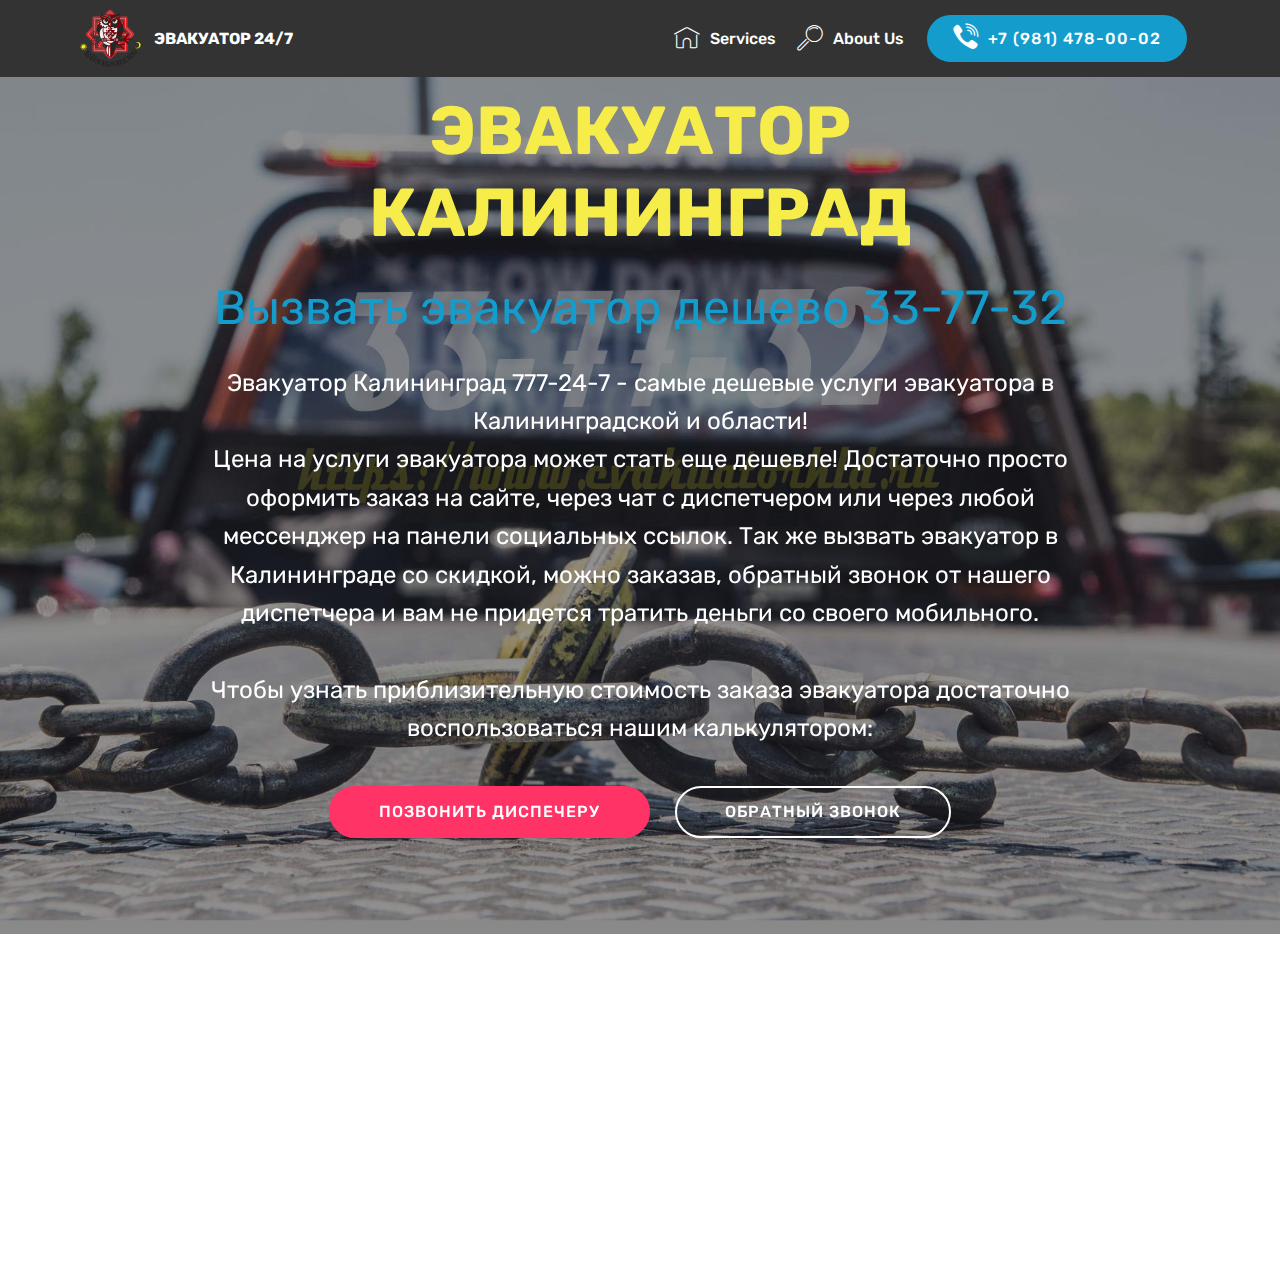
==== index.html @ 81068dd9 "create github pages" ====
<!DOCTYPE html>
<html >
<head>
  <!-- Site made with Mobirise Website Builder v4.9.1, https://mobirise.com -->
  <meta charset="UTF-8">
  <meta http-equiv="X-UA-Compatible" content="IE=edge">
  <meta name="generator" content="Mobirise v4.9.1, mobirise.com">
  <meta name="viewport" content="width=device-width, initial-scale=1, minimum-scale=1">
  <link rel="shortcut icon" href="assets/images/logofinal-005-minimal-122x122.png" type="image/x-icon">
  <meta name="description" content="">
  <title>Home</title>
  <link rel="stylesheet" href="assets/web/assets/mobirise-icons/mobirise-icons.css">
  <link rel="stylesheet" href="assets/tether/tether.min.css">
  <link rel="stylesheet" href="assets/bootstrap/css/bootstrap.min.css">
  <link rel="stylesheet" href="assets/bootstrap/css/bootstrap-grid.min.css">
  <link rel="stylesheet" href="assets/bootstrap/css/bootstrap-reboot.min.css">
  <link rel="stylesheet" href="assets/socicon/css/styles.css">
  <link rel="stylesheet" href="assets/dropdown/css/style.css">
  <link rel="stylesheet" href="assets/theme/css/style.css">
  <link rel="stylesheet" href="assets/mobirise/css/mbr-additional.css" type="text/css">
  
  
  
</head>
<body>
  <section class="menu cid-qTkzRZLJNu" once="menu" id="menu1-0">

    

    <nav class="navbar navbar-expand beta-menu navbar-dropdown align-items-center navbar-fixed-top navbar-toggleable-sm">
        <button class="navbar-toggler navbar-toggler-right" type="button" data-toggle="collapse" data-target="#navbarSupportedContent" aria-controls="navbarSupportedContent" aria-expanded="false" aria-label="Toggle navigation">
            <div class="hamburger">
                <span></span>
                <span></span>
                <span></span>
                <span></span>
            </div>
        </button>
        <div class="menu-logo">
            <div class="navbar-brand">
                <span class="navbar-logo">
                    <a href="index.html">
                         <img src="assets/images/logofinal-005-minimal-122x122.png" alt="Mobirise" title="" style="height: 3.8rem;">
                    </a>
                </span>
                <span class="navbar-caption-wrap"><a class="navbar-caption text-white display-4" href="https://mobirise.com">ЭВАКУАТОР 24/7</a></span>
            </div>
        </div>
        <div class="collapse navbar-collapse" id="navbarSupportedContent">
            <ul class="navbar-nav nav-dropdown" data-app-modern-menu="true"><li class="nav-item">
                    <a class="nav-link link text-white display-4" href="https://mobirise.com">
                        <span class="mbri-home mbr-iconfont mbr-iconfont-btn"></span>
                        Services
                    </a>
                </li>
                <li class="nav-item">
                    <a class="nav-link link text-white display-4" href="https://mobirise.com">
                        <span class="mbri-search mbr-iconfont mbr-iconfont-btn"></span>
                        About Us
                    </a>
                </li></ul>
            <div class="navbar-buttons mbr-section-btn"><a class="btn btn-sm btn-primary display-4" href="tel:+7-981-4780002"><span class="socicon socicon-viber mbr-iconfont mbr-iconfont-btn"></span>
                    
                    +7 (981) 478-00-02</a></div>
        </div>
    </nav>
</section>

<section class="engine"><a href="https://mobirise.info/j">website templates</a></section><section class="cid-qTkA127IK8 mbr-parallax-background" id="header2-1">

    

    <div class="mbr-overlay" style="opacity: 0.5; background-color: rgb(35, 35, 35);"></div>

    <div class="container align-center">
        <div class="row justify-content-md-center">
            <div class="mbr-white col-md-10">
                <h1 class="mbr-section-title mbr-bold pb-3 mbr-fonts-style display-1">ЭВАКУАТОР КАЛИНИНГРАД</h1>
                <h3 class="mbr-section-subtitle align-center mbr-light pb-3 mbr-fonts-style display-2"><strong><a href="tel:+7-963-7387732">
                    Вызвать эвакуатор дешево 33-77-32</a></strong></h3>
                <p class="mbr-text pb-3 mbr-fonts-style display-5">Эвакуатор Калининград 777-24-7 - самые дешевые услуги эвакуатора в Калининградской и области!   
<br>Цена на услуги эвакуатора может стать еще дешевле! Достаточно просто оформить заказ на сайте, через чат с диспетчером или через любой мессенджер на панели социальных ссылок. Так же вызвать эвакуатор в Калининграде со скидкой, можно заказав, обратный звонок от нашего диспетчера и вам не придется тратить деньги со своего мобильного.
<br>
<br>Чтобы узнать приблизительную стоимость заказа эвакуатора достаточно воспользоваться нашим калькулятором:</p>
                <div class="mbr-section-btn"><a class="btn btn-md btn-secondary display-4" href="https://mobirise.com">ПОЗВОНИТЬ ДИСПЕЧЕРУ</a>
                    <a class="btn btn-md btn-white-outline display-4" href="https://mobirise.com">ОБРАТНЫЙ ЗВОНОК</a></div>
            </div>
        </div>
    </div>
    
</section>

<section class="cid-qTkAaeaxX5 mbr-reveal" id="footer1-2">

    

    

    <div class="container">
        <div class="media-container-row content text-white">
            <div class="col-12 col-md-3">
                <div class="media-wrap">
                    <a href="https://mobirise.com/">
                        <img src="assets/images/-192x238.png" alt="Mobirise" title="">
                    </a>
                </div>
            </div>
            <div class="col-12 col-md-3 mbr-fonts-style display-7">
                <h5 class="pb-3">
                    АДРЕСС</h5>
                <p class="mbr-text">
                    ПАНИНА, 2 &nbsp; &nbsp; &nbsp; &nbsp; &nbsp; &nbsp; &nbsp; &nbsp; &nbsp; &nbsp;&nbsp;<br>КАЛИНИНГРАД, 236039</p>
            </div>
            <div class="col-12 col-md-3 mbr-fonts-style display-7">
                <h5 class="pb-3">
                    КОНТАКТЫ</h5>
                <p class="mbr-text">
                    Email: support@mobirise.com
                    <br>Phone: +7 (963) 738 77 32 &nbsp; &nbsp; &nbsp; &nbsp;&nbsp;<br>Fax: +7 (4012) 33 77 32</p>
            </div>
            <div class="col-12 col-md-3 mbr-fonts-style display-7">
                <h5 class="pb-3">
                    Links
                </h5>
                <p class="mbr-text">
                    <a class="text-primary" href="https://mobirise.com/">Website builder</a>
                    <br><a class="text-primary" href="https://mobirise.com/mobirise-free-win.zip">Download for Windows</a>
                    <br><a class="text-primary" href="https://mobirise.com/mobirise-free-mac.zip">Download for Mac</a>
                </p>
            </div>
        </div>
        <div class="footer-lower">
            <div class="media-container-row">
                <div class="col-sm-12">
                    <hr>
                </div>
            </div>
            <div class="media-container-row mbr-white">
                <div class="col-sm-6 copyright">
                    <p class="mbr-text mbr-fonts-style display-7">
                        © Copyright 2017 Mobirise - All Rights Reserved
                    </p>
                </div>
                <div class="col-md-6">
                    <div class="social-list align-right">
                        <div class="soc-item">
                            <a href="https://twitter.com/mobirise" target="_blank">
                                <span class="socicon-twitter socicon mbr-iconfont mbr-iconfont-social"></span>
                            </a>
                        </div>
                        <div class="soc-item">
                            <a href="https://www.facebook.com/pages/Mobirise/1616226671953247" target="_blank">
                                <span class="socicon-facebook socicon mbr-iconfont mbr-iconfont-social"></span>
                            </a>
                        </div>
                        <div class="soc-item">
                            <a href="https://www.youtube.com/c/mobirise" target="_blank">
                                <span class="socicon-youtube socicon mbr-iconfont mbr-iconfont-social"></span>
                            </a>
                        </div>
                        <div class="soc-item">
                            <a href="https://instagram.com/mobirise" target="_blank">
                                <span class="socicon-instagram socicon mbr-iconfont mbr-iconfont-social"></span>
                            </a>
                        </div>
                        <div class="soc-item">
                            <a href="https://plus.google.com/u/0/+Mobirise" target="_blank">
                                <span class="socicon-googleplus socicon mbr-iconfont mbr-iconfont-social"></span>
                            </a>
                        </div>
                        <div class="soc-item">
                            <a href="https://www.behance.net/Mobirise" target="_blank">
                                <span class="socicon-behance socicon mbr-iconfont mbr-iconfont-social"></span>
                            </a>
                        </div>
                    </div>
                </div>
            </div>
        </div>
    </div>
</section>


  <script src="assets/web/assets/jquery/jquery.min.js"></script>
  <script src="assets/popper/popper.min.js"></script>
  <script src="assets/tether/tether.min.js"></script>
  <script src="assets/bootstrap/js/bootstrap.min.js"></script>
  <script src="assets/dropdown/js/script.min.js"></script>
  <script src="assets/touchswipe/jquery.touch-swipe.min.js"></script>
  <script src="assets/parallax/jarallax.min.js"></script>
  <script src="assets/smoothscroll/smooth-scroll.js"></script>
  <script src="assets/theme/js/script.js"></script>
  
  
</body>
</html>
---- assets/web/assets/mobirise-icons/mobirise-icons.css ----
@font-face {
  font-family: 'MobiriseIcons';
  src:  url('mobirise-icons.eot?spat4u');
  src:  url('mobirise-icons.eot?spat4u#iefix') format('embedded-opentype'),
    url('mobirise-icons.ttf?spat4u') format('truetype'),
    url('mobirise-icons.woff?spat4u') format('woff'),
    url('mobirise-icons.svg?spat4u#MobiriseIcons') format('svg');
  font-weight: normal;
  font-style: normal;
}

[class^="mbri-"], [class*=" mbri-"] {
  /* use !important to prevent issues with browser extensions that change fonts */
  font-family: MobiriseIcons !important;
  speak: none;
  font-style: normal;
  font-weight: normal;
  font-variant: normal;
  text-transform: none;
  line-height: 1;

  /* Better Font Rendering =========== */
  -webkit-font-smoothing: antialiased;
  -moz-osx-font-smoothing: grayscale;
}

.mbri-add-submenu:before {
  content: "\e900";
}
.mbri-alert:before {
  content: "\e901";
}
.mbri-align-center:before {
  content: "\e902";
}
.mbri-align-justify:before {
  content: "\e903";
}
.mbri-align-left:before {
  content: "\e904";
}
.mbri-align-right:before {
  content: "\e905";
}
.mbri-android:before {
  content: "\e906";
}
.mbri-apple:before {
  content: "\e907";
}
.mbri-arrow-down:before {
  content: "\e908";
}
.mbri-arrow-next:before {
  content: "\e909";
}
.mbri-arrow-prev:before {
  content: "\e90a";
}
.mbri-arrow-up:before {
  content: "\e90b";
}
.mbri-bold:before {
  content: "\e90c";
}
.mbri-bookmark:before {
  content: "\e90d";
}
.mbri-bootstrap:before {
  content: "\e90e";
}
.mbri-briefcase:before {
  content: "\e90f";
}
.mbri-browse:before {
  content: "\e910";
}
.mbri-bulleted-list:before {
  content: "\e911";
}
.mbri-calendar:before {
  content: "\e912";
}
.mbri-camera:before {
  content: "\e913";
}
.mbri-cart-add:before {
  content: "\e914";
}
.mbri-cart-full:before {
  content: "\e915";
}
.mbri-cash:before {
  content: "\e916";
}
.mbri-change-style:before {
  content: "\e917";
}
.mbri-chat:before {
  content: "\e918";
}
.mbri-clock:before {
  content: "\e919";
}
.mbri-close:before {
  content: "\e91a";
}
.mbri-cloud:before {
  content: "\e91b";
}
.mbri-code:before {
  content: "\e91c";
}
.mbri-contact-form:before {
  content: "\e91d";
}
.mbri-credit-card:before {
  content: "\e91e";
}
.mbri-cursor-click:before {
  content: "\e91f";
}
.mbri-cust-feedback:before {
  content: "\e920";
}
.mbri-database:before {
  content: "\e921";
}
.mbri-delivery:before {
  content: "\e922";
}
.mbri-desktop:before {
  content: "\e923";
}
.mbri-devices:before {
  content: "\e924";
}
.mbri-down:before {
  content: "\e925";
}
.mbri-download:before {
  content: "\e989";
}
.mbri-drag-n-drop:before {
  content: "\e927";
}
.mbri-drag-n-drop2:before {
  content: "\e928";
}
.mbri-edit:before {
  content: "\e929";
}
.mbri-edit2:before {
  content: "\e92a";
}
.mbri-error:before {
  content: "\e92b";
}
.mbri-extension:before {
  content: "\e92c";
}
.mbri-features:before {
  content: "\e92d";
}
.mbri-file:before {
  content: "\e92e";
}
.mbri-flag:before {
  content: "\e92f";
}
.mbri-folder:before {
  content: "\e930";
}
.mbri-gift:before {
  content: "\e931";
}
.mbri-github:before {
  content: "\e932";
}
.mbri-globe:before {
  content: "\e933";
}
.mbri-globe-2:before {
  content: "\e934";
}
.mbri-growing-chart:before {
  content: "\e935";
}
.mbri-hearth:before {
  content: "\e936";
}
.mbri-help:before {
  content: "\e937";
}
.mbri-home:before {
  content: "\e938";
}
.mbri-hot-cup:before {
  content: "\e939";
}
.mbri-idea:before {
  content: "\e93a";
}
.mbri-image-gallery:before {
  content: "\e93b";
}
.mbri-image-slider:before {
  content: "\e93c";
}
.mbri-info:before {
  content: "\e93d";
}
.mbri-italic:before {
  content: "\e93e";
}
.mbri-key:before {
  content: "\e93f";
}
.mbri-laptop:before {
  content: "\e940";
}
.mbri-layers:before {
  content: "\e941";
}
.mbri-left-right:before {
  content: "\e942";
}
.mbri-left:before {
  content: "\e943";
}
.mbri-letter:before {
  content: "\e944";
}
.mbri-like:before {
  content: "\e945";
}
.mbri-link:before {
  content: "\e946";
}
.mbri-lock:before {
  content: "\e947";
}
.mbri-login:before {
  content: "\e948";
}
.mbri-logout:before {
  content: "\e949";
}
.mbri-magic-stick:before {
  content: "\e94a";
}
.mbri-map-pin:before {
  content: "\e94b";
}
.mbri-menu:before {
  content: "\e94c";
}
.mbri-mobile:before {
  content: "\e94d";
}
.mbri-mobile2:before {
  content: "\e94e";
}
.mbri-mobirise:before {
  content: "\e94f";
}
.mbri-more-horizontal:before {
  content: "\e950";
}
.mbri-more-vertical:before {
  content: "\e951";
}
.mbri-music:before {
  content: "\e952";
}
.mbri-new-file:before {
  content: "\e953";
}
.mbri-numbered-list:before {
  content: "\e954";
}
.mbri-opened-folder:before {
  content: "\e955";
}
.mbri-pages:before {
  content: "\e956";
}
.mbri-paper-plane:before {
  content: "\e957";
}
.mbri-paperclip:before {
  content: "\e958";
}
.mbri-photo:before {
  content: "\e959";
}
.mbri-photos:before {
  content: "\e95a";
}
.mbri-pin:before {
  content: "\e95b";
}
.mbri-play:before {
  content: "\e95c";
}
.mbri-plus:before {
  content: "\e95d";
}
.mbri-preview:before {
  content: "\e95e";
}
.mbri-print:before {
  content: "\e95f";
}
.mbri-protect:before {
  content: "\e960";
}
.mbri-question:before {
  content: "\e961";
}
.mbri-quote-left:before {
  content: "\e962";
}
.mbri-quote-right:before {
  content: "\e963";
}
.mbri-refresh:before {
  content: "\e964";
}
.mbri-responsive:before {
  content: "\e965";
}
.mbri-right:before {
  content: "\e966";
}
.mbri-rocket:before {
  content: "\e967";
}
.mbri-sad-face:before {
  content: "\e968";
}
.mbri-sale:before {
  content: "\e969";
}
.mbri-save:before {
  content: "\e96a";
}
.mbri-search:before {
  content: "\e96b";
}
.mbri-setting:before {
  content: "\e96c";
}
.mbri-setting2:before {
  content: "\e96d";
}
.mbri-setting3:before {
  content: "\e96e";
}
.mbri-share:before {
  content: "\e96f";
}
.mbri-shopping-bag:before {
  content: "\e970";
}
.mbri-shopping-basket:before {
  content: "\e971";
}
.mbri-shopping-cart:before {
  content: "\e972";
}
.mbri-sites:before {
  content: "\e973";
}
.mbri-smile-face:before {
  content: "\e974";
}
.mbri-speed:before {
  content: "\e975";
}
.mbri-star:before {
  content: "\e976";
}
.mbri-success:before {
  content: "\e977";
}
.mbri-sun:before {
  content: "\e978";
}
.mbri-sun2:before {
  content: "\e979";
}
.mbri-tablet:before {
  content: "\e97a";
}
.mbri-tablet-vertical:before {
  content: "\e97b";
}
.mbri-target:before {
  content: "\e97c";
}
.mbri-timer:before {
  content: "\e97d";
}
.mbri-to-ftp:before {
  content: "\e97e";
}
.mbri-to-local-drive:before {
  content: "\e97f";
}
.mbri-touch-swipe:before {
  content: "\e980";
}
.mbri-touch:before {
  content: "\e981";
}
.mbri-trash:before {
  content: "\e982";
}
.mbri-underline:before {
  content: "\e983";
}
.mbri-unlink:before {
  content: "\e984";
}
.mbri-unlock:before {
  content: "\e985";
}
.mbri-up-down:before {
  content: "\e986";
}
.mbri-up:before {
  content: "\e987";
}
.mbri-update:before {
  content: "\e988";
}
.mbri-upload:before {
 content: "\e926"; 
}
.mbri-user:before {
  content: "\e98a";
}
.mbri-user2:before {
  content: "\e98b";
}
.mbri-users:before {
  content: "\e98c";
}
.mbri-video:before {
  content: "\e98d";
}
.mbri-video-play:before {
  content: "\e98e";
}
.mbri-watch:before {
  content: "\e98f";
}
.mbri-website-theme:before {
  content: "\e990";
}
.mbri-wifi:before {
  content: "\e991";
}
.mbri-windows:before {
  content: "\e992";
}
.mbri-zoom-out:before {
  content: "\e993";
}
.mbri-redo:before {
  content: "\e994";
}
.mbri-undo:before {
  content: "\e995";
}
---- assets/socicon/css/styles.css ----
@charset "UTF-8";

@font-face {
  font-family: "socicon";
  src:url("../fonts/socicon.eot");
  src:url("../fonts/socicon.eot?#iefix") format("embedded-opentype"),
    url("../fonts/socicon.woff") format("woff"),
    url("../fonts/socicon.ttf") format("truetype"),
    url("../fonts/socicon.svg#socicon") format("svg");
  font-weight: normal;
  font-style: normal;

}

[data-icon]:before {
  font-family: "socicon" !important;
  content: attr(data-icon);
  font-style: normal !important;
  font-weight: normal !important;
  font-variant: normal !important;
  text-transform: none !important;
  speak: none;
  line-height: 1;
  -webkit-font-smoothing: antialiased;
  -moz-osx-font-smoothing: grayscale;
}

[class^="socicon-"]:before,
[class*=" socicon-"]:before {
  font-family: "socicon" !important;
  font-style: normal !important;
  font-weight: normal !important;
  font-variant: normal !important;
  text-transform: none !important;
  speak: none;
  line-height: 1;
  -webkit-font-smoothing: antialiased;
  -moz-osx-font-smoothing: grayscale;
}

.socicon-modelmayhem:before {
  content: "\e000";
}
.socicon-mixcloud:before {
  content: "\e001";
}
.socicon-drupal:before {
  content: "\e002";
}
.socicon-swarm:before {
  content: "\e003";
}
.socicon-istock:before {
  content: "\e004";
}
.socicon-yammer:before {
  content: "\e005";
}
.socicon-ello:before {
  content: "\e006";
}
.socicon-stackoverflow:before {
  content: "\e007";
}
.socicon-persona:before {
  content: "\e008";
}
.socicon-triplej:before {
  content: "\e009";
}
.socicon-houzz:before {
  content: "\e00a";
}
.socicon-rss:before {
  content: "\e00b";
}
.socicon-paypal:before {
  content: "\e00c";
}
.socicon-odnoklassniki:before {
  content: "\e00d";
}
.socicon-airbnb:before {
  content: "\e00e";
}
.socicon-periscope:before {
  content: "\e00f";
}
.socicon-outlook:before {
  content: "\e010";
}
.socicon-coderwall:before {
  content: "\e011";
}
.socicon-tripadvisor:before {
  content: "\e012";
}
.socicon-appnet:before {
  content: "\e013";
}
.socicon-goodreads:before {
  content: "\e014";
}
.socicon-tripit:before {
  content: "\e015";
}
.socicon-lanyrd:before {
  content: "\e016";
}
.socicon-slideshare:before {
  content: "\e017";
}
.socicon-buffer:before {
  content: "\e018";
}
.socicon-disqus:before {
  content: "\e019";
}
.socicon-vkontakte:before {
  content: "\e01a";
}
.socicon-whatsapp:before {
  content: "\e01b";
}
.socicon-patreon:before {
  content: "\e01c";
}
.socicon-storehouse:before {
  content: "\e01d";
}
.socicon-pocket:before {
  content: "\e01e";
}
.socicon-mail:before {
  content: "\e01f";
}
.socicon-blogger:before {
  content: "\e020";
}
.socicon-technorati:before {
  content: "\e021";
}
.socicon-reddit:before {
  content: "\e022";
}
.socicon-dribbble:before {
  content: "\e023";
}
.socicon-stumbleupon:before {
  content: "\e024";
}
.socicon-digg:before {
  content: "\e025";
}
.socicon-envato:before {
  content: "\e026";
}
.socicon-behance:before {
  content: "\e027";
}
.socicon-delicious:before {
  content: "\e028";
}
.socicon-deviantart:before {
  content: "\e029";
}
.socicon-forrst:before {
  content: "\e02a";
}
.socicon-play:before {
  content: "\e02b";
}
.socicon-zerply:before {
  content: "\e02c";
}
.socicon-wikipedia:before {
  content: "\e02d";
}
.socicon-apple:before {
  content: "\e02e";
}
.socicon-flattr:before {
  content: "\e02f";
}
.socicon-github:before {
  content: "\e030";
}
.socicon-renren:before {
  content: "\e031";
}
.socicon-friendfeed:before {
  content: "\e032";
}
.socicon-newsvine:before {
  content: "\e033";
}
.socicon-identica:before {
  content: "\e034";
}
.socicon-bebo:before {
  content: "\e035";
}
.socicon-zynga:before {
  content: "\e036";
}
.socicon-steam:before {
  content: "\e037";
}
.socicon-xbox:before {
  content: "\e038";
}
.socicon-windows:before {
  content: "\e039";
}
.socicon-qq:before {
  content: "\e03a";
}
.socicon-douban:before {
  content: "\e03b";
}
.socicon-meetup:before {
  content: "\e03c";
}
.socicon-playstation:before {
  content: "\e03d";
}
.socicon-android:before {
  content: "\e03e";
}
.socicon-snapchat:before {
  content: "\e03f";
}
.socicon-twitter:before {
  content: "\e040";
}
.socicon-facebook:before {
  content: "\e041";
}
.socicon-googleplus:before {
  content: "\e042";
}
.socicon-pinterest:before {
  content: "\e043";
}
.socicon-foursquare:before {
  content: "\e044";
}
.socicon-yahoo:before {
  content: "\e045";
}
.socicon-skype:before {
  content: "\e046";
}
.socicon-yelp:before {
  content: "\e047";
}
.socicon-feedburner:before {
  content: "\e048";
}
.socicon-linkedin:before {
  content: "\e049";
}
.socicon-viadeo:before {
  content: "\e04a";
}
.socicon-xing:before {
  content: "\e04b";
}
.socicon-myspace:before {
  content: "\e04c";
}
.socicon-soundcloud:before {
  content: "\e04d";
}
.socicon-spotify:before {
  content: "\e04e";
}
.socicon-grooveshark:before {
  content: "\e04f";
}
.socicon-lastfm:before {
  content: "\e050";
}
.socicon-youtube:before {
  content: "\e051";
}
.socicon-vimeo:before {
  content: "\e052";
}
.socicon-dailymotion:before {
  content: "\e053";
}
.socicon-vine:before {
  content: "\e054";
}
.socicon-flickr:before {
  content: "\e055";
}
.socicon-500px:before {
  content: "\e056";
}
.socicon-wordpress:before {
  content: "\e058";
}
.socicon-tumblr:before {
  content: "\e059";
}
.socicon-twitch:before {
  content: "\e05a";
}
.socicon-8tracks:before {
  content: "\e05b";
}
.socicon-amazon:before {
  content: "\e05c";
}
.socicon-icq:before {
  content: "\e05d";
}
.socicon-smugmug:before {
  content: "\e05e";
}
.socicon-ravelry:before {
  content: "\e05f";
}
.socicon-weibo:before {
  content: "\e060";
}
.socicon-baidu:before {
  content: "\e061";
}
.socicon-angellist:before {
  content: "\e062";
}
.socicon-ebay:before {
  content: "\e063";
}
.socicon-imdb:before {
  content: "\e064";
}
.socicon-stayfriends:before {
  content: "\e065";
}
.socicon-residentadvisor:before {
  content: "\e066";
}
.socicon-google:before {
  content: "\e067";
}
.socicon-yandex:before {
  content: "\e068";
}
.socicon-sharethis:before {
  content: "\e069";
}
.socicon-bandcamp:before {
  content: "\e06a";
}
.socicon-itunes:before {
  content: "\e06b";
}
.socicon-deezer:before {
  content: "\e06c";
}
.socicon-telegram:before {
  content: "\e06e";
}
.socicon-openid:before {
  content: "\e06f";
}
.socicon-amplement:before {
  content: "\e070";
}
.socicon-viber:before {
  content: "\e071";
}
.socicon-zomato:before {
  content: "\e072";
}
.socicon-draugiem:before {
  content: "\e074";
}
.socicon-endomodo:before {
  content: "\e075";
}
.socicon-filmweb:before {
  content: "\e076";
}
.socicon-stackexchange:before {
  content: "\e077";
}
.socicon-wykop:before {
  content: "\e078";
}
.socicon-teamspeak:before {
  content: "\e079";
}
.socicon-teamviewer:before {
  content: "\e07a";
}
.socicon-ventrilo:before {
  content: "\e07b";
}
.socicon-younow:before {
  content: "\e07c";
}
.socicon-raidcall:before {
  content: "\e07d";
}
.socicon-mumble:before {
  content: "\e07e";
}
.socicon-medium:before {
  content: "\e06d";
}
.socicon-bebee:before {
  content: "\e07f";
}
.socicon-hitbox:before {
  content: "\e080";
}
.socicon-reverbnation:before {
  content: "\e081";
}
.socicon-formulr:before {
  content: "\e082";
}
.socicon-instagram:before {
  content: "\e057";
}
.socicon-battlenet:before {
  content: "\e083";
}
.socicon-chrome:before {
  content: "\e084";
}
.socicon-discord:before {
  content: "\e086";
}
.socicon-issuu:before {
  content: "\e087";
}
.socicon-macos:before {
  content: "\e088";
}
.socicon-firefox:before {
  content: "\e089";
}
.socicon-opera:before {
  content: "\e08d";
}
.socicon-keybase:before {
  content: "\e090";
}
.socicon-alliance:before {
  content: "\e091";
}
.socicon-livejournal:before {
  content: "\e092";
}
.socicon-googlephotos:before {
  content: "\e093";
}
.socicon-horde:before {
  content: "\e094";
}
.socicon-etsy:before {
  content: "\e095";
}
.socicon-zapier:before {
  content: "\e096";
}
.socicon-google-scholar:before {
  content: "\e097";
}
.socicon-researchgate:before {
  content: "\e098";
}
.socicon-wechat:before {
  content: "\e099";
}
.socicon-strava:before {
  content: "\e09a";
}
.socicon-line:before {
  content: "\e09b";
}
.socicon-lyft:before {
  content: "\e09c";
}
.socicon-uber:before {
  content: "\e09d";
}
.socicon-songkick:before {
  content: "\e09e";
}
.socicon-viewbug:before {
  content: "\e09f";
}
.socicon-googlegroups:before {
  content: "\e0a0";
}
.socicon-quora:before {
  content: "\e073";
}
.socicon-diablo:before {
  content: "\e085";
}
.socicon-blizzard:before {
  content: "\e0a1";
}
.socicon-hearthstone:before {
  content: "\e08b";
}
.socicon-heroes:before {
  content: "\e08a";
}
.socicon-overwatch:before {
  content: "\e08c";
}
.socicon-warcraft:before {
  content: "\e08e";
}
.socicon-starcraft:before {
  content: "\e08f";
}
.socicon-beam:before {
  content: "\e0a2";
}
.socicon-curse:before {
  content: "\e0a3";
}
.socicon-player:before {
  content: "\e0a4";
}
.socicon-streamjar:before {
  content: "\e0a5";
}
.socicon-nintendo:before {
  content: "\e0a6";
}
.socicon-hellocoton:before {
  content: "\e0a7";
}
---- assets/dropdown/css/style.css ----
.navbar-dropdown {
  left: 0;
  padding: 0;
  position: absolute;
  right: 0;
  top: 0;
  transition: all 0.45s ease;
  z-index: 1030;
  background: #282828; }
  .navbar-dropdown .navbar-logo {
    margin-right: 0.8rem;
    transition: margin 0.3s ease-in-out;
    vertical-align: middle; }
    .navbar-dropdown .navbar-logo img {
      height: 3.125rem;
      transition: all 0.3s ease-in-out; }
    .navbar-dropdown .navbar-logo.mbr-iconfont {
      font-size: 3.125rem;
      line-height: 3.125rem; }
  .navbar-dropdown .navbar-caption {
    font-weight: 700;
    white-space: normal;
    vertical-align: -4px;
    line-height: 3.125rem !important; }
    .navbar-dropdown .navbar-caption, .navbar-dropdown .navbar-caption:hover {
      color: inherit;
      text-decoration: none; }
  .navbar-dropdown .mbr-iconfont + .navbar-caption {
    vertical-align: -1px; }
  .navbar-dropdown.navbar-fixed-top {
    position: fixed; }
  .navbar-dropdown .navbar-brand span {
    vertical-align: -4px; }
  .navbar-dropdown.bg-color.transparent {
    background: none; }
  .navbar-dropdown.navbar-short .navbar-brand {
    padding: 0.625rem 0; }
    .navbar-dropdown.navbar-short .navbar-brand span {
      vertical-align: -1px; }
  .navbar-dropdown.navbar-short .navbar-caption {
    line-height: 2.375rem !important;
    vertical-align: -2px; }
  .navbar-dropdown.navbar-short .navbar-logo {
    margin-right: 0.5rem; }
    .navbar-dropdown.navbar-short .navbar-logo img {
      height: 2.375rem; }
    .navbar-dropdown.navbar-short .navbar-logo.mbr-iconfont {
      font-size: 2.375rem;
      line-height: 2.375rem; }
  .navbar-dropdown.navbar-short .mbr-table-cell {
    height: 3.625rem; }
  .navbar-dropdown .navbar-close {
    left: 0.6875rem;
    position: fixed;
    top: 0.75rem;
    z-index: 1000; }
  .navbar-dropdown .hamburger-icon {
    content: "";
    display: inline-block;
    vertical-align: middle;
    width: 16px;
    -webkit-box-shadow: 0 -6px 0 1px #282828,0 0 0 1px #282828,0 6px 0 1px #282828;
    -moz-box-shadow: 0 -6px 0 1px #282828,0 0 0 1px #282828,0 6px 0 1px #282828;
    box-shadow: 0 -6px 0 1px #282828,0 0 0 1px #282828,0 6px 0 1px #282828; }

.dropdown-menu .dropdown-toggle[data-toggle="dropdown-submenu"]::after {
  border-bottom: 0.35em solid transparent;
  border-left: 0.35em solid;
  border-right: 0;
  border-top: 0.35em solid transparent;
  margin-left: 0.3rem; }

.dropdown-menu .dropdown-item:focus {
  outline: 0; }

.nav-dropdown {
  font-size: 0.75rem;
  font-weight: 500;
  height: auto !important; }
  .nav-dropdown .nav-btn {
    padding-left: 1rem; }
  .nav-dropdown .link {
    margin: .667em 1.667em;
    font-weight: 500;
    padding: 0;
    transition: color .2s ease-in-out; }
    .nav-dropdown .link.dropdown-toggle {
      margin-right: 2.583em; }
      .nav-dropdown .link.dropdown-toggle::after {
        margin-left: .25rem;
        border-top: 0.35em solid;
        border-right: 0.35em solid transparent;
        border-left: 0.35em solid transparent;
        border-bottom: 0; }
      .nav-dropdown .link.dropdown-toggle[aria-expanded="true"] {
        margin: 0;
        padding: 0.667em 3.263em  0.667em 1.667em; }
  .nav-dropdown .link::after,
  .nav-dropdown .dropdown-item::after {
    color: inherit; }
  .nav-dropdown .btn {
    font-size: 0.75rem;
    font-weight: 700;
    letter-spacing: 0;
    margin-bottom: 0;
    padding-left: 1.25rem;
    padding-right: 1.25rem; }
  .nav-dropdown .dropdown-menu {
    border-radius: 0;
    border: 0;
    left: 0;
    margin: 0;
    padding-bottom: 1.25rem;
    padding-top: 1.25rem;
    position: relative; }
  .nav-dropdown .dropdown-submenu {
    margin-left: 0.125rem;
    top: 0; }
  .nav-dropdown .dropdown-item {
    font-weight: 500;
    line-height: 2;
    padding: 0.3846em 4.615em 0.3846em 1.5385em;
    position: relative;
    transition: color .2s ease-in-out, background-color .2s ease-in-out; }
    .nav-dropdown .dropdown-item::after {
      margin-top: -0.3077em;
      position: absolute;
      right: 1.1538em;
      top: 50%; }
    .nav-dropdown .dropdown-item:focus, .nav-dropdown .dropdown-item:hover {
      background: none; }

@media (max-width: 767px) {
  .nav-dropdown.navbar-toggleable-sm {
    bottom: 0;
    display: none;
    left: 0;
    overflow-x: hidden;
    position: fixed;
    top: 0;
    transform: translateX(-100%);
    -ms-transform: translateX(-100%);
    -webkit-transform: translateX(-100%);
    width: 18.75rem;
    z-index: 999; } }
.nav-dropdown.navbar-toggleable-xl {
  bottom: 0;
  display: none;
  left: 0;
  overflow-x: hidden;
  position: fixed;
  top: 0;
  transform: translateX(-100%);
  -ms-transform: translateX(-100%);
  -webkit-transform: translateX(-100%);
  width: 18.75rem;
  z-index: 999; }

.nav-dropdown-sm {
  display: block !important;
  overflow-x: hidden;
  overflow: auto;
  padding-top: 3.875rem; }
  .nav-dropdown-sm::after {
    content: "";
    display: block;
    height: 3rem;
    width: 100%; }
  .nav-dropdown-sm.collapse.in ~ .navbar-close {
    display: block !important; }
  .nav-dropdown-sm.collapsing, .nav-dropdown-sm.collapse.in {
    transform: translateX(0);
    -ms-transform: translateX(0);
    -webkit-transform: translateX(0);
    transition: all 0.25s ease-out;
    -webkit-transition: all 0.25s ease-out;
    background: #282828; }
  .nav-dropdown-sm.collapsing[aria-expanded="false"] {
    transform: translateX(-100%);
    -ms-transform: translateX(-100%);
    -webkit-transform: translateX(-100%); }
  .nav-dropdown-sm .nav-item {
    display: block;
    margin-left: 0 !important;
    padding-left: 0; }
  .nav-dropdown-sm .link,
  .nav-dropdown-sm .dropdown-item {
    border-top: 1px dotted rgba(255, 255, 255, 0.1);
    font-size: 0.8125rem;
    line-height: 1.6;
    margin: 0 !important;
    padding: 0.875rem 2.4rem 0.875rem 1.5625rem !important;
    position: relative;
    white-space: normal; }
    .nav-dropdown-sm .link:focus, .nav-dropdown-sm .link:hover,
    .nav-dropdown-sm .dropdown-item:focus,
    .nav-dropdown-sm .dropdown-item:hover {
      background: rgba(0, 0, 0, 0.2) !important;
      color: #c0a375; }
  .nav-dropdown-sm .nav-btn {
    position: relative;
    padding: 1.5625rem 1.5625rem 0 1.5625rem; }
    .nav-dropdown-sm .nav-btn::before {
      border-top: 1px dotted rgba(255, 255, 255, 0.1);
      content: "";
      left: 0;
      position: absolute;
      top: 0;
      width: 100%; }
    .nav-dropdown-sm .nav-btn + .nav-btn {
      padding-top: 0.625rem; }
      .nav-dropdown-sm .nav-btn + .nav-btn::before {
        display: none; }
  .nav-dropdown-sm .btn {
    padding: 0.625rem 0; }
  .nav-dropdown-sm .dropdown-toggle[data-toggle="dropdown-submenu"]::after {
    margin-left: .25rem;
    border-top: 0.35em solid;
    border-right: 0.35em solid transparent;
    border-left: 0.35em solid transparent;
    border-bottom: 0; }
  .nav-dropdown-sm .dropdown-toggle[data-toggle="dropdown-submenu"][aria-expanded="true"]::after {
    border-top: 0;
    border-right: 0.35em solid transparent;
    border-left: 0.35em solid transparent;
    border-bottom: 0.35em solid; }
  .nav-dropdown-sm .dropdown-menu {
    margin: 0;
    padding: 0;
    position: relative;
    top: 0;
    left: 0;
    width: 100%;
    border: 0;
    float: none;
    border-radius: 0;
    background: none; }
  .nav-dropdown-sm .dropdown-submenu {
    left: 100%;
    margin-left: 0.125rem;
    margin-top: -1.25rem;
    top: 0; }

.navbar-toggleable-sm .nav-dropdown .dropdown-menu {
  position: absolute; }

.navbar-toggleable-sm .nav-dropdown .dropdown-submenu {
  left: 100%;
  margin-left: 0.125rem;
  margin-top: -1.25rem;
  top: 0; }

.navbar-toggleable-sm.opened .nav-dropdown .dropdown-menu {
  position: relative; }

.navbar-toggleable-sm.opened .nav-dropdown .dropdown-submenu {
  left: 0;
  margin-left: 00rem;
  margin-top: 0rem;
  top: 0; }

.is-builder .nav-dropdown.collapsing {
  transition: none !important; }

/*# sourceMappingURL=style.css.map */
---- assets/theme/css/style.css ----
/*!
 * Mobirise v4 theme (https://mobirise.com/)
 * Copyright 2017 Mobirise
 */
section {
  background-color: #eeeeee; }

section,
.container,
.container-fluid {
  position: relative;
  word-wrap: break-word; }

a.mbr-iconfont:hover {
  text-decoration: none; }

.article .lead p, .article .lead ul, .article .lead ol, .article .lead pre, .article .lead blockquote {
  margin-bottom: 0; }

a {
  font-style: normal;
  font-weight: 400;
  cursor: pointer; }
  a, a:hover {
    text-decoration: none; }

figure {
  margin-bottom: 0; }

body {
  color: #232323; }

h1, h2, h3, h4, h5, h6,
.h1, .h2, .h3, .h4, .h5, .h6,
.display-1, .display-2, .display-3, .display-4 {
  line-height: 1;
  word-break: break-word;
  word-wrap: break-word; }

b, strong {
  font-weight: bold; }

blockquote {
  padding: 10px 0 10px 20px;
  position: relative;
  border-left: 2px solid;
  border-color: #ff3366; }

input:-webkit-autofill, input:-webkit-autofill:hover, input:-webkit-autofill:focus, input:-webkit-autofill:active {
  transition-delay: 9999s;
  transition-property: background-color, color; }

textarea[type="hidden"] {
  display: none; }

body {
  position: relative; }

section {
  background-position: 50% 50%;
  background-repeat: no-repeat;
  background-size: cover; }
  section .mbr-background-video,
  section .mbr-background-video-preview {
    position: absolute;
    bottom: 0;
    left: 0;
    right: 0;
    top: 0; }

.hidden {
  visibility: hidden; }

.mbr-z-index20 {
  z-index: 20; }

/*! Base colors */
.mbr-white {
  color: #ffffff; }

.mbr-black {
  color: #000000; }

.mbr-bg-white {
  background-color: #ffffff; }

.mbr-bg-black {
  background-color: #000000; }

/*! Text-aligns */
.align-left {
  text-align: left; }

.align-center {
  text-align: center; }

.align-right {
  text-align: right; }

@media (max-width: 767px) {
  .align-left, .align-center, .align-right, .mbr-section-btn, .mbr-section-title {
    text-align: center; } }
/*! Font-weight  */
.mbr-light {
  font-weight: 300; }

.mbr-regular {
  font-weight: 400; }

.mbr-semibold {
  font-weight: 500; }

.mbr-bold {
  font-weight: 700; }

/*! Media  */
.media-size-item {
  -webkit-flex: 1 1 auto;
  -moz-flex: 1 1 auto;
  -ms-flex: 1 1 auto;
  -o-flex: 1 1 auto;
  flex: 1 1 auto; }

.media-content {
  -webkit-flex-basis: 100%;
  flex-basis: 100%; }

.media-container-row {
  display: -ms-flexbox;
  display: -webkit-flex;
  display: flex;
  -webkit-flex-direction: row;
  -ms-flex-direction: row;
  flex-direction: row;
  -webkit-flex-wrap: wrap;
  -ms-flex-wrap: wrap;
  flex-wrap: wrap;
  -webkit-justify-content: center;
  -ms-flex-pack: center;
  justify-content: center;
  -webkit-align-content: center;
  -ms-flex-line-pack: center;
  align-content: center;
  -webkit-align-items: start;
  -ms-flex-align: start;
  align-items: start; }
  .media-container-row .media-size-item {
    width: 400px; }

.media-container-column {
  display: -ms-flexbox;
  display: -webkit-flex;
  display: flex;
  -webkit-flex-direction: column;
  -ms-flex-direction: column;
  flex-direction: column;
  -webkit-flex-wrap: wrap;
  -ms-flex-wrap: wrap;
  flex-wrap: wrap;
  -webkit-justify-content: center;
  -ms-flex-pack: center;
  justify-content: center;
  -webkit-align-content: center;
  -ms-flex-line-pack: center;
  align-content: center;
  -webkit-align-items: stretch;
  -ms-flex-align: stretch;
  align-items: stretch; }
  .media-container-column > * {
    width: 100%; }

@media (min-width: 992px) {
  .media-container-row {
    -webkit-flex-wrap: nowrap;
    -ms-flex-wrap: nowrap;
    flex-wrap: nowrap; } }
figure {
  overflow: hidden; }

figure[mbr-media-size] {
  transition: width 0.1s; }

.mbr-figure img, .mbr-figure iframe {
  display: block;
  width: 100%; }

.card {
  background-color: transparent;
  border: none; }

.card-img {
  text-align: center;
  flex-shrink: 0;
  -webkit-flex-shrink: 0; }

.media {
  max-width: 100%;
  margin: 0 auto; }

.mbr-figure {
  -ms-flex-item-align: center;
  -ms-grid-row-align: center;
  -webkit-align-self: center;
  align-self: center; }

.media-container > div {
  max-width: 100%; }

.mbr-figure img, .card-img img {
  width: 100%; }

@media (max-width: 991px) {
  .media-size-item {
    width: auto !important; }

  .media {
    width: auto; }

  .mbr-figure {
    width: 100% !important; } }
/*! Buttons */
.mbr-section-btn {
  margin-left: -.25rem;
  margin-right: -.25rem;
  font-size: 0; }

nav .mbr-section-btn {
  margin-left: 0rem;
  margin-right: 0rem; }

/*! Btn icon margin */
.btn .mbr-iconfont, .btn.btn-sm .mbr-iconfont {
  cursor: pointer;
  margin-right: 0.5rem; }

.btn.btn-md .mbr-iconfont, .btn.btn-md .mbr-iconfont {
  margin-right: 0.8rem; }

.mbr-regular {
  font-weight: 400; }

.mbr-semibold {
  font-weight: 500; }

.mbr-bold {
  font-weight: 700; }

[type="submit"] {
  -webkit-appearance: none; }

/*! Full-screen */
.mbr-fullscreen .mbr-overlay {
  min-height: 100vh; }

.mbr-fullscreen {
  display: flex;
  display: -webkit-flex;
  display: -moz-flex;
  display: -ms-flex;
  display: -o-flex;
  align-items: center;
  -webkit-align-items: center;
  min-height: 100vh;
  padding-top: 3rem;
  padding-bottom: 3rem; }

/*! Map */
.map {
  height: 25rem;
  position: relative; }
  .map iframe {
    width: 100%;
    height: 100%; }

/* Form */
.form-asterisk {
  font-family: initial;
  position: absolute;
  top: -2px;
  font-weight: normal; }

/*! Scroll to top arrow */
.mbr-arrow-up {
  bottom: 25px;
  right: 90px;
  position: fixed;
  text-align: right;
  z-index: 5000;
  color: #ffffff;
  font-size: 32px;
  transform: rotate(180deg);
  -webkit-transform: rotate(180deg); }

.mbr-arrow-up a {
  background: rgba(0, 0, 0, 0.2);
  border-radius: 3px;
  color: #fff;
  display: inline-block;
  height: 60px;
  width: 60px;
  outline-style: none !important;
  position: relative;
  text-decoration: none;
  transition: all .3s ease-in-out;
  cursor: pointer;
  text-align: center; }
  .mbr-arrow-up a:hover {
    background-color: rgba(0, 0, 0, 0.4); }
  .mbr-arrow-up a i {
    line-height: 60px; }

.mbr-arrow-up-icon {
  display: block;
  color: #fff; }

.mbr-arrow-up-icon::before {
  content: "\203a";
  display: inline-block;
  font-family: serif;
  font-size: 32px;
  line-height: 1;
  font-style: normal;
  position: relative;
  top: 6px;
  left: -4px;
  -webkit-transform: rotate(-90deg);
  transform: rotate(-90deg); }

/*! Arrow Down */
.mbr-arrow {
  position: absolute;
  bottom: 45px;
  left: 50%;
  width: 60px;
  height: 60px;
  cursor: pointer;
  background-color: rgba(80, 80, 80, 0.5);
  border-radius: 50%;
  -webkit-transform: translateX(-50%);
  transform: translateX(-50%); }
  .mbr-arrow > a {
    display: inline-block;
    text-decoration: none;
    outline-style: none;
    -webkit-animation: arrowdown 1.7s ease-in-out infinite;
    animation: arrowdown 1.7s ease-in-out infinite; }
    .mbr-arrow > a > i {
      position: absolute;
      top: -2px;
      left: 15px;
      font-size: 2rem; }

@keyframes arrowdown {
  0% {
    transform: translateY(0px);
    -webkit-transform: translateY(0px); }
  50% {
    transform: translateY(-5px);
    -webkit-transform: translateY(-5px); }
  100% {
    transform: translateY(0px);
    -webkit-transform: translateY(0px); } }
@-webkit-keyframes arrowdown {
  0% {
    transform: translateY(0px);
    -webkit-transform: translateY(0px); }
  50% {
    transform: translateY(-5px);
    -webkit-transform: translateY(-5px); }
  100% {
    transform: translateY(0px);
    -webkit-transform: translateY(0px); } }
@media (max-width: 500px) {
  .mbr-arrow-up {
    left: 50%;
    right: auto;
    transform: translateX(-50%) rotate(180deg);
    -webkit-transform: translateX(-50%) rotate(180deg); } }
/*Gradients animation*/
@keyframes gradient-animation {
  from {
    background-position: 0% 100%;
    animation-timing-function: ease-in-out; }
  to {
    background-position: 100% 0%;
    animation-timing-function: ease-in-out; } }
@-webkit-keyframes gradient-animation {
  from {
    background-position: 0% 100%;
    animation-timing-function: ease-in-out; }
  to {
    background-position: 100% 0%;
    animation-timing-function: ease-in-out; } }
.bg-gradient {
  background-size: 200% 200%;
  animation: gradient-animation 5s infinite alternate;
  -webkit-animation: gradient-animation 5s infinite alternate; }

.menu .navbar-brand {
  display: -webkit-flex; }
  .menu .navbar-brand span {
    display: flex;
    display: -webkit-flex; }
  .menu .navbar-brand .navbar-caption-wrap {
    display: -webkit-flex; }
  .menu .navbar-brand .navbar-logo img {
    display: -webkit-flex; }
@media (min-width: 768px) and (max-width: 991px) {
  .menu .navbar-toggleable-sm .navbar-nav {
    display: -webkit-box;
    display: -webkit-flex;
    display: -ms-flexbox; } }
@media (min-width: 992px) {
  .menu .navbar-nav.nav-dropdown {
    display: -webkit-flex; }
  .menu .navbar-toggleable-sm .navbar-collapse {
    display: -webkit-flex !important; } }
@media (max-width: 767px) {
  .menu .navbar-collapse {
    overflow-y: auto;
    max-height: 80vh; }
  .menu .dropdown-menu {
    max-height: 60vh;
    overflow-y: auto; } }

.navbar {
  display: -webkit-flex;
  -webkit-flex-wrap: wrap;
  -webkit-align-items: center;
  -webkit-justify-content: space-between; }

.navbar-collapse {
  -webkit-flex-basis: 100%;
  -webkit-flex-grow: 1;
  -webkit-align-items: center; }

.nav-dropdown .link {
  padding: .667em 1.667em !important;
  margin: 0 !important; }

.nav {
  display: -webkit-flex;
  -webkit-flex-wrap: wrap; }

.row {
  display: -webkit-flex;
  -webkit-flex-wrap: wrap; }

.justify-content-center {
  -webkit-justify-content: center; }

.form-inline {
  display: -webkit-flex;
  -webkit-flex-flow: row wrap;
  -webkit-align-items: center; }

.card-wrapper {
  -webkit-flex: 1; }

.carousel-control {
  z-index: 10;
  display: -webkit-flex;
  -webkit-align-items: center;
  -webkit-justify-content: center; }

.carousel-controls {
  display: -webkit-flex; }

.media {
  display: -webkit-flex; }

/*# sourceMappingURL=style.css.map */
.engine {
	position: absolute;
	text-indent: -2400px;
	text-align: center;
	padding: 0;
	top: 0;
	left: -2400px;
}
---- assets/mobirise/css/mbr-additional.css ----
@import url(https://fonts.googleapis.com/css?family=Rubik:300,300i,400,400i,500,500i,700,700i,900,900i);





body {
  font-style: normal;
  line-height: 1.5;
}
.mbr-section-title {
  font-style: normal;
  line-height: 1.2;
}
.mbr-section-subtitle {
  line-height: 1.3;
}
.mbr-text {
  font-style: normal;
  line-height: 1.6;
}
.display-1 {
  font-family: 'Rubik', sans-serif;
  font-size: 4.25rem;
}
.display-1 > .mbr-iconfont {
  font-size: 6.8rem;
}
.display-2 {
  font-family: 'Rubik', sans-serif;
  font-size: 3rem;
}
.display-2 > .mbr-iconfont {
  font-size: 4.8rem;
}
.display-4 {
  font-family: 'Rubik', sans-serif;
  font-size: 1rem;
}
.display-4 > .mbr-iconfont {
  font-size: 1.6rem;
}
.display-5 {
  font-family: 'Rubik', sans-serif;
  font-size: 1.5rem;
}
.display-5 > .mbr-iconfont {
  font-size: 2.4rem;
}
.display-7 {
  font-family: 'Rubik', sans-serif;
  font-size: 1rem;
}
.display-7 > .mbr-iconfont {
  font-size: 1.6rem;
}
/* ---- Fluid typography for mobile devices ---- */
/* 1.4 - font scale ratio ( bootstrap == 1.42857 ) */
/* 100vw - current viewport width */
/* (48 - 20)  48 == 48rem == 768px, 20 == 20rem == 320px(minimal supported viewport) */
/* 0.65 - min scale variable, may vary */
@media (max-width: 768px) {
  .display-1 {
    font-size: 3.4rem;
    font-size: calc( 2.1374999999999997rem + (4.25 - 2.1374999999999997) * ((100vw - 20rem) / (48 - 20)));
    line-height: calc( 1.4 * (2.1374999999999997rem + (4.25 - 2.1374999999999997) * ((100vw - 20rem) / (48 - 20))));
  }
  .display-2 {
    font-size: 2.4rem;
    font-size: calc( 1.7rem + (3 - 1.7) * ((100vw - 20rem) / (48 - 20)));
    line-height: calc( 1.4 * (1.7rem + (3 - 1.7) * ((100vw - 20rem) / (48 - 20))));
  }
  .display-4 {
    font-size: 0.8rem;
    font-size: calc( 1rem + (1 - 1) * ((100vw - 20rem) / (48 - 20)));
    line-height: calc( 1.4 * (1rem + (1 - 1) * ((100vw - 20rem) / (48 - 20))));
  }
  .display-5 {
    font-size: 1.2rem;
    font-size: calc( 1.175rem + (1.5 - 1.175) * ((100vw - 20rem) / (48 - 20)));
    line-height: calc( 1.4 * (1.175rem + (1.5 - 1.175) * ((100vw - 20rem) / (48 - 20))));
  }
}
/* Buttons */
.btn {
  font-weight: 500;
  border-width: 2px;
  font-style: normal;
  letter-spacing: 1px;
  margin: .4rem .8rem;
  white-space: normal;
  -webkit-transition: all 0.3s ease-in-out;
  -moz-transition: all 0.3s ease-in-out;
  transition: all 0.3s ease-in-out;
  display: inline-flex;
  align-items: center;
  justify-content: center;
  word-break: break-word;
  -webkit-align-items: center;
  -webkit-justify-content: center;
  display: -webkit-inline-flex;
  padding: 1rem 3rem;
  border-radius: 3px;
}
.btn-sm {
  font-weight: 500;
  letter-spacing: 1px;
  -webkit-transition: all 0.3s ease-in-out;
  -moz-transition: all 0.3s ease-in-out;
  transition: all 0.3s ease-in-out;
  padding: 0.6rem 1.5rem;
  border-radius: 3px;
}
.btn-md {
  font-weight: 500;
  letter-spacing: 1px;
  margin: .4rem .8rem !important;
  -webkit-transition: all 0.3s ease-in-out;
  -moz-transition: all 0.3s ease-in-out;
  transition: all 0.3s ease-in-out;
  padding: 1rem 3rem;
  border-radius: 3px;
}
.btn-lg {
  font-weight: 500;
  letter-spacing: 1px;
  margin: .4rem .8rem !important;
  -webkit-transition: all 0.3s ease-in-out;
  -moz-transition: all 0.3s ease-in-out;
  transition: all 0.3s ease-in-out;
  padding: 1.2rem 3.2rem;
  border-radius: 3px;
}
.bg-primary {
  background-color: #149dcc !important;
}
.bg-success {
  background-color: #f7ed4a !important;
}
.bg-info {
  background-color: #82786e !important;
}
.bg-warning {
  background-color: #879a9f !important;
}
.bg-danger {
  background-color: #b1a374 !important;
}
.btn-primary,
.btn-primary:active {
  background-color: #149dcc !important;
  border-color: #149dcc !important;
  color: #ffffff !important;
}
.btn-primary:hover,
.btn-primary:focus,
.btn-primary.focus,
.btn-primary.active {
  color: #ffffff !important;
  background-color: #0d6786 !important;
  border-color: #0d6786 !important;
}
.btn-primary.disabled,
.btn-primary:disabled {
  color: #ffffff !important;
  background-color: #0d6786 !important;
  border-color: #0d6786 !important;
}
.btn-secondary,
.btn-secondary:active {
  background-color: #ff3366 !important;
  border-color: #ff3366 !important;
  color: #ffffff !important;
}
.btn-secondary:hover,
.btn-secondary:focus,
.btn-secondary.focus,
.btn-secondary.active {
  color: #ffffff !important;
  background-color: #e50039 !important;
  border-color: #e50039 !important;
}
.btn-secondary.disabled,
.btn-secondary:disabled {
  color: #ffffff !important;
  background-color: #e50039 !important;
  border-color: #e50039 !important;
}
.btn-info,
.btn-info:active {
  background-color: #82786e !important;
  border-color: #82786e !important;
  color: #ffffff !important;
}
.btn-info:hover,
.btn-info:focus,
.btn-info.focus,
.btn-info.active {
  color: #ffffff !important;
  background-color: #59524b !important;
  border-color: #59524b !important;
}
.btn-info.disabled,
.btn-info:disabled {
  color: #ffffff !important;
  background-color: #59524b !important;
  border-color: #59524b !important;
}
.btn-success,
.btn-success:active {
  background-color: #f7ed4a !important;
  border-color: #f7ed4a !important;
  color: #3f3c03 !important;
}
.btn-success:hover,
.btn-success:focus,
.btn-success.focus,
.btn-success.active {
  color: #3f3c03 !important;
  background-color: #eadd0a !important;
  border-color: #eadd0a !important;
}
.btn-success.disabled,
.btn-success:disabled {
  color: #3f3c03 !important;
  background-color: #eadd0a !important;
  border-color: #eadd0a !important;
}
.btn-warning,
.btn-warning:active {
  background-color: #879a9f !important;
  border-color: #879a9f !important;
  color: #ffffff !important;
}
.btn-warning:hover,
.btn-warning:focus,
.btn-warning.focus,
.btn-warning.active {
  color: #ffffff !important;
  background-color: #617479 !important;
  border-color: #617479 !important;
}
.btn-warning.disabled,
.btn-warning:disabled {
  color: #ffffff !important;
  background-color: #617479 !important;
  border-color: #617479 !important;
}
.btn-danger,
.btn-danger:active {
  background-color: #b1a374 !important;
  border-color: #b1a374 !important;
  color: #ffffff !important;
}
.btn-danger:hover,
.btn-danger:focus,
.btn-danger.focus,
.btn-danger.active {
  color: #ffffff !important;
  background-color: #8b7d4e !important;
  border-color: #8b7d4e !important;
}
.btn-danger.disabled,
.btn-danger:disabled {
  color: #ffffff !important;
  background-color: #8b7d4e !important;
  border-color: #8b7d4e !important;
}
.btn-white {
  color: #333333 !important;
}
.btn-white,
.btn-white:active {
  background-color: #ffffff !important;
  border-color: #ffffff !important;
  color: #808080 !important;
}
.btn-white:hover,
.btn-white:focus,
.btn-white.focus,
.btn-white.active {
  color: #808080 !important;
  background-color: #d9d9d9 !important;
  border-color: #d9d9d9 !important;
}
.btn-white.disabled,
.btn-white:disabled {
  color: #808080 !important;
  background-color: #d9d9d9 !important;
  border-color: #d9d9d9 !important;
}
.btn-black,
.btn-black:active {
  background-color: #333333 !important;
  border-color: #333333 !important;
  color: #ffffff !important;
}
.btn-black:hover,
.btn-black:focus,
.btn-black.focus,
.btn-black.active {
  color: #ffffff !important;
  background-color: #0d0d0d !important;
  border-color: #0d0d0d !important;
}
.btn-black.disabled,
.btn-black:disabled {
  color: #ffffff !important;
  background-color: #0d0d0d !important;
  border-color: #0d0d0d !important;
}
.btn-primary-outline,
.btn-primary-outline:active {
  background: none;
  border-color: #0b566f;
  color: #0b566f;
}
.btn-primary-outline:hover,
.btn-primary-outline:focus,
.btn-primary-outline.focus,
.btn-primary-outline.active {
  color: #ffffff;
  background-color: #149dcc;
  border-color: #149dcc;
}
.btn-primary-outline.disabled,
.btn-primary-outline:disabled {
  color: #ffffff !important;
  background-color: #149dcc !important;
  border-color: #149dcc !important;
}
.btn-secondary-outline,
.btn-secondary-outline:active {
  background: none;
  border-color: #cc0033;
  color: #cc0033;
}
.btn-secondary-outline:hover,
.btn-secondary-outline:focus,
.btn-secondary-outline.focus,
.btn-secondary-outline.active {
  color: #ffffff;
  background-color: #ff3366;
  border-color: #ff3366;
}
.btn-secondary-outline.disabled,
.btn-secondary-outline:disabled {
  color: #ffffff !important;
  background-color: #ff3366 !important;
  border-color: #ff3366 !important;
}
.btn-info-outline,
.btn-info-outline:active {
  background: none;
  border-color: #4b453f;
  color: #4b453f;
}
.btn-info-outline:hover,
.btn-info-outline:focus,
.btn-info-outline.focus,
.btn-info-outline.active {
  color: #ffffff;
  background-color: #82786e;
  border-color: #82786e;
}
.btn-info-outline.disabled,
.btn-info-outline:disabled {
  color: #ffffff !important;
  background-color: #82786e !important;
  border-color: #82786e !important;
}
.btn-success-outline,
.btn-success-outline:active {
  background: none;
  border-color: #d2c609;
  color: #d2c609;
}
.btn-success-outline:hover,
.btn-success-outline:focus,
.btn-success-outline.focus,
.btn-success-outline.active {
  color: #3f3c03;
  background-color: #f7ed4a;
  border-color: #f7ed4a;
}
.btn-success-outline.disabled,
.btn-success-outline:disabled {
  color: #3f3c03 !important;
  background-color: #f7ed4a !important;
  border-color: #f7ed4a !important;
}
.btn-warning-outline,
.btn-warning-outline:active {
  background: none;
  border-color: #55666b;
  color: #55666b;
}
.btn-warning-outline:hover,
.btn-warning-outline:focus,
.btn-warning-outline.focus,
.btn-warning-outline.active {
  color: #ffffff;
  background-color: #879a9f;
  border-color: #879a9f;
}
.btn-warning-outline.disabled,
.btn-warning-outline:disabled {
  color: #ffffff !important;
  background-color: #879a9f !important;
  border-color: #879a9f !important;
}
.btn-danger-outline,
.btn-danger-outline:active {
  background: none;
  border-color: #7a6e45;
  color: #7a6e45;
}
.btn-danger-outline:hover,
.btn-danger-outline:focus,
.btn-danger-outline.focus,
.btn-danger-outline.active {
  color: #ffffff;
  background-color: #b1a374;
  border-color: #b1a374;
}
.btn-danger-outline.disabled,
.btn-danger-outline:disabled {
  color: #ffffff !important;
  background-color: #b1a374 !important;
  border-color: #b1a374 !important;
}
.btn-black-outline,
.btn-black-outline:active {
  background: none;
  border-color: #000000;
  color: #000000;
}
.btn-black-outline:hover,
.btn-black-outline:focus,
.btn-black-outline.focus,
.btn-black-outline.active {
  color: #ffffff;
  background-color: #333333;
  border-color: #333333;
}
.btn-black-outline.disabled,
.btn-black-outline:disabled {
  color: #ffffff !important;
  background-color: #333333 !important;
  border-color: #333333 !important;
}
.btn-white-outline,
.btn-white-outline:active,
.btn-white-outline.active {
  background: none;
  border-color: #ffffff;
  color: #ffffff;
}
.btn-white-outline:hover,
.btn-white-outline:focus,
.btn-white-outline.focus {
  color: #333333;
  background-color: #ffffff;
  border-color: #ffffff;
}
.text-primary {
  color: #149dcc !important;
}
.text-secondary {
  color: #ff3366 !important;
}
.text-success {
  color: #f7ed4a !important;
}
.text-info {
  color: #82786e !important;
}
.text-warning {
  color: #879a9f !important;
}
.text-danger {
  color: #b1a374 !important;
}
.text-white {
  color: #ffffff !important;
}
.text-black {
  color: #000000 !important;
}
a.text-primary:hover,
a.text-primary:focus {
  color: #0b566f !important;
}
a.text-secondary:hover,
a.text-secondary:focus {
  color: #cc0033 !important;
}
a.text-success:hover,
a.text-success:focus {
  color: #d2c609 !important;
}
a.text-info:hover,
a.text-info:focus {
  color: #4b453f !important;
}
a.text-warning:hover,
a.text-warning:focus {
  color: #55666b !important;
}
a.text-danger:hover,
a.text-danger:focus {
  color: #7a6e45 !important;
}
a.text-white:hover,
a.text-white:focus {
  color: #b3b3b3 !important;
}
a.text-black:hover,
a.text-black:focus {
  color: #4d4d4d !important;
}
.alert-success {
  background-color: #70c770;
}
.alert-info {
  background-color: #82786e;
}
.alert-warning {
  background-color: #879a9f;
}
.alert-danger {
  background-color: #b1a374;
}
.mbr-section-btn a.btn:not(.btn-form) {
  border-radius: 100px;
}
.mbr-section-btn a.btn:not(.btn-form):hover,
.mbr-section-btn a.btn:not(.btn-form):focus {
  box-shadow: none !important;
}
.mbr-section-btn a.btn:not(.btn-form):hover,
.mbr-section-btn a.btn:not(.btn-form):focus {
  box-shadow: 0 10px 40px 0 rgba(0, 0, 0, 0.2) !important;
  -webkit-box-shadow: 0 10px 40px 0 rgba(0, 0, 0, 0.2) !important;
}
.mbr-gallery-filter li a {
  border-radius: 100px !important;
}
.mbr-gallery-filter li.active .btn {
  background-color: #149dcc;
  border-color: #149dcc;
  color: #ffffff;
}
.mbr-gallery-filter li.active .btn:focus {
  box-shadow: none;
}
.nav-tabs .nav-link {
  border-radius: 100px !important;
}
.btn-form {
  border-radius: 0;
}
.btn-form:hover {
  cursor: pointer;
}
a,
a:hover {
  color: #149dcc;
}
.mbr-plan-header.bg-primary .mbr-plan-subtitle,
.mbr-plan-header.bg-primary .mbr-plan-price-desc {
  color: #b4e6f8;
}
.mbr-plan-header.bg-success .mbr-plan-subtitle,
.mbr-plan-header.bg-success .mbr-plan-price-desc {
  color: #ffffff;
}
.mbr-plan-header.bg-info .mbr-plan-subtitle,
.mbr-plan-header.bg-info .mbr-plan-price-desc {
  color: #beb8b2;
}
.mbr-plan-header.bg-warning .mbr-plan-subtitle,
.mbr-plan-header.bg-warning .mbr-plan-price-desc {
  color: #ced6d8;
}
.mbr-plan-header.bg-danger .mbr-plan-subtitle,
.mbr-plan-header.bg-danger .mbr-plan-price-desc {
  color: #dfd9c6;
}
/* Scroll to top button*/
.scrollToTop_wraper {
  display: none;
}
#scrollToTop a i:before {
  content: '';
  position: absolute;
  height: 40%;
  top: 25%;
  background: #fff;
  width: 2px;
  left: calc(50% - 1px);
}
#scrollToTop a i:after {
  content: '';
  position: absolute;
  display: block;
  border-top: 2px solid #fff;
  border-right: 2px solid #fff;
  width: 40%;
  height: 40%;
  left: 30%;
  bottom: 30%;
  transform: rotate(135deg);
  -webkit-transform: rotate(135deg);
}
/* Others*/
.note-check a[data-value=Rubik] {
  font-style: normal;
}
.mbr-arrow a {
  color: #ffffff;
}
@media (max-width: 767px) {
  .mbr-arrow {
    display: none;
  }
}
.form-control-label {
  position: relative;
  cursor: pointer;
  margin-bottom: .357em;
  padding: 0;
}
.alert {
  color: #ffffff;
  border-radius: 0;
  border: 0;
  font-size: .875rem;
  line-height: 1.5;
  margin-bottom: 1.875rem;
  padding: 1.25rem;
  position: relative;
}
.alert.alert-form::after {
  background-color: inherit;
  bottom: -7px;
  content: "";
  display: block;
  height: 14px;
  left: 50%;
  margin-left: -7px;
  position: absolute;
  transform: rotate(45deg);
  width: 14px;
  -webkit-transform: rotate(45deg);
}
.form-control {
  background-color: #f5f5f5;
  box-shadow: none;
  color: #565656;
  font-family: 'Rubik', sans-serif;
  font-size: 1rem;
  line-height: 1.43;
  min-height: 3.5em;
  padding: 1.07em .5em;
}
.form-control > .mbr-iconfont {
  font-size: 1.6rem;
}
.form-control,
.form-control:focus {
  border: 1px solid #e8e8e8;
}
.form-active .form-control:invalid {
  border-color: red;
}
.mbr-overlay {
  background-color: #000;
  bottom: 0;
  left: 0;
  opacity: .5;
  position: absolute;
  right: 0;
  top: 0;
  z-index: 0;
}
blockquote {
  font-style: italic;
  padding: 10px 0 10px 20px;
  font-size: 1.09rem;
  position: relative;
  border-color: #149dcc;
  border-width: 3px;
}
ul,
ol,
pre,
blockquote {
  margin-bottom: 2.3125rem;
}
pre {
  background: #f4f4f4;
  padding: 10px 24px;
  white-space: pre-wrap;
}
.inactive {
  -webkit-user-select: none;
  -moz-user-select: none;
  -ms-user-select: none;
  user-select: none;
  pointer-events: none;
  -webkit-user-drag: none;
  user-drag: none;
}
.mbr-section__comments .row {
  justify-content: center;
  -webkit-justify-content: center;
}
/* Forms */
.mbr-form .btn {
  margin: .4rem 0;
}
.mbr-form .input-group-btn a.btn {
  border-radius: 100px !important;
}
.mbr-form .input-group-btn a.btn:hover {
  box-shadow: 0 10px 40px 0 rgba(0, 0, 0, 0.2);
}
.mbr-form .input-group-btn button[type="submit"] {
  border-radius: 100px !important;
  padding: 1rem 3rem;
}
.mbr-form .input-group-btn button[type="submit"]:hover {
  box-shadow: 0 10px 40px 0 rgba(0, 0, 0, 0.2);
}
.form2 .form-control {
  border-top-left-radius: 100px;
  border-bottom-left-radius: 100px;
}
.form2 .input-group-btn a.btn {
  border-top-left-radius: 0 !important;
  border-bottom-left-radius: 0 !important;
}
.form2 .input-group-btn button[type="submit"] {
  border-top-left-radius: 0 !important;
  border-bottom-left-radius: 0 !important;
}
.form3 input[type="email"] {
  border-radius: 100px !important;
}
@media (max-width: 349px) {
  .form2 input[type="email"] {
    border-radius: 100px !important;
  }
  .form2 .input-group-btn a.btn {
    border-radius: 100px !important;
  }
  .form2 .input-group-btn button[type="submit"] {
    border-radius: 100px !important;
  }
}
@media (max-width: 767px) {
  .btn {
    font-size: .75rem !important;
  }
  .btn .mbr-iconfont {
    font-size: 1rem !important;
  }
}
/* Social block */
.btn-social {
  font-size: 20px;
  border-radius: 50%;
  padding: 0;
  width: 44px;
  height: 44px;
  line-height: 44px;
  text-align: center;
  position: relative;
  border: 2px solid #c0a375;
  border-color: #149dcc;
  color: #232323;
  cursor: pointer;
}
.btn-social i {
  top: 0;
  line-height: 44px;
  width: 44px;
}
.btn-social:hover {
  color: #fff;
  background: #149dcc;
}
.btn-social + .btn {
  margin-left: .1rem;
}
/* Footer */
.mbr-footer-content li::before,
.mbr-footer .mbr-contacts li::before {
  background: #149dcc;
}
.mbr-footer-content li a:hover,
.mbr-footer .mbr-contacts li a:hover {
  color: #149dcc;
}
.footer3 input[type="email"],
.footer4 input[type="email"] {
  border-radius: 100px !important;
}
.footer3 .input-group-btn a.btn,
.footer4 .input-group-btn a.btn {
  border-radius: 100px !important;
}
.footer3 .input-group-btn button[type="submit"],
.footer4 .input-group-btn button[type="submit"] {
  border-radius: 100px !important;
}
/* Headers*/
.header13 .form-inline input[type="email"],
.header14 .form-inline input[type="email"] {
  border-radius: 100px;
}
.header13 .form-inline input[type="text"],
.header14 .form-inline input[type="text"] {
  border-radius: 100px;
}
.header13 .form-inline input[type="tel"],
.header14 .form-inline input[type="tel"] {
  border-radius: 100px;
}
.header13 .form-inline a.btn,
.header14 .form-inline a.btn {
  border-radius: 100px;
}
.header13 .form-inline button,
.header14 .form-inline button {
  border-radius: 100px !important;
}
.offset-1 {
  margin-left: 8.33333%;
}
.offset-2 {
  margin-left: 16.66667%;
}
.offset-3 {
  margin-left: 25%;
}
.offset-4 {
  margin-left: 33.33333%;
}
.offset-5 {
  margin-left: 41.66667%;
}
.offset-6 {
  margin-left: 50%;
}
.offset-7 {
  margin-left: 58.33333%;
}
.offset-8 {
  margin-left: 66.66667%;
}
.offset-9 {
  margin-left: 75%;
}
.offset-10 {
  margin-left: 83.33333%;
}
.offset-11 {
  margin-left: 91.66667%;
}
@media (min-width: 576px) {
  .offset-sm-0 {
    margin-left: 0%;
  }
  .offset-sm-1 {
    margin-left: 8.33333%;
  }
  .offset-sm-2 {
    margin-left: 16.66667%;
  }
  .offset-sm-3 {
    margin-left: 25%;
  }
  .offset-sm-4 {
    margin-left: 33.33333%;
  }
  .offset-sm-5 {
    margin-left: 41.66667%;
  }
  .offset-sm-6 {
    margin-left: 50%;
  }
  .offset-sm-7 {
    margin-left: 58.33333%;
  }
  .offset-sm-8 {
    margin-left: 66.66667%;
  }
  .offset-sm-9 {
    margin-left: 75%;
  }
  .offset-sm-10 {
    margin-left: 83.33333%;
  }
  .offset-sm-11 {
    margin-left: 91.66667%;
  }
}
@media (min-width: 768px) {
  .offset-md-0 {
    margin-left: 0%;
  }
  .offset-md-1 {
    margin-left: 8.33333%;
  }
  .offset-md-2 {
    margin-left: 16.66667%;
  }
  .offset-md-3 {
    margin-left: 25%;
  }
  .offset-md-4 {
    margin-left: 33.33333%;
  }
  .offset-md-5 {
    margin-left: 41.66667%;
  }
  .offset-md-6 {
    margin-left: 50%;
  }
  .offset-md-7 {
    margin-left: 58.33333%;
  }
  .offset-md-8 {
    margin-left: 66.66667%;
  }
  .offset-md-9 {
    margin-left: 75%;
  }
  .offset-md-10 {
    margin-left: 83.33333%;
  }
  .offset-md-11 {
    margin-left: 91.66667%;
  }
}
@media (min-width: 992px) {
  .offset-lg-0 {
    margin-left: 0%;
  }
  .offset-lg-1 {
    margin-left: 8.33333%;
  }
  .offset-lg-2 {
    margin-left: 16.66667%;
  }
  .offset-lg-3 {
    margin-left: 25%;
  }
  .offset-lg-4 {
    margin-left: 33.33333%;
  }
  .offset-lg-5 {
    margin-left: 41.66667%;
  }
  .offset-lg-6 {
    margin-left: 50%;
  }
  .offset-lg-7 {
    margin-left: 58.33333%;
  }
  .offset-lg-8 {
    margin-left: 66.66667%;
  }
  .offset-lg-9 {
    margin-left: 75%;
  }
  .offset-lg-10 {
    margin-left: 83.33333%;
  }
  .offset-lg-11 {
    margin-left: 91.66667%;
  }
}
@media (min-width: 1200px) {
  .offset-xl-0 {
    margin-left: 0%;
  }
  .offset-xl-1 {
    margin-left: 8.33333%;
  }
  .offset-xl-2 {
    margin-left: 16.66667%;
  }
  .offset-xl-3 {
    margin-left: 25%;
  }
  .offset-xl-4 {
    margin-left: 33.33333%;
  }
  .offset-xl-5 {
    margin-left: 41.66667%;
  }
  .offset-xl-6 {
    margin-left: 50%;
  }
  .offset-xl-7 {
    margin-left: 58.33333%;
  }
  .offset-xl-8 {
    margin-left: 66.66667%;
  }
  .offset-xl-9 {
    margin-left: 75%;
  }
  .offset-xl-10 {
    margin-left: 83.33333%;
  }
  .offset-xl-11 {
    margin-left: 91.66667%;
  }
}
.navbar-toggler {
  -webkit-align-self: flex-start;
  -ms-flex-item-align: start;
  align-self: flex-start;
  padding: 0.25rem 0.75rem;
  font-size: 1.25rem;
  line-height: 1;
  background: transparent;
  border: 1px solid transparent;
  -webkit-border-radius: 0.25rem;
  border-radius: 0.25rem;
}
.navbar-toggler:focus,
.navbar-toggler:hover {
  text-decoration: none;
}
.navbar-toggler-icon {
  display: inline-block;
  width: 1.5em;
  height: 1.5em;
  vertical-align: middle;
  content: "";
  background: no-repeat center center;
  -webkit-background-size: 100% 100%;
  -o-background-size: 100% 100%;
  background-size: 100% 100%;
}
.navbar-toggler-left {
  position: absolute;
  left: 1rem;
}
.navbar-toggler-right {
  position: absolute;
  right: 1rem;
}
@media (max-width: 575px) {
  .navbar-toggleable .navbar-nav .dropdown-menu {
    position: static;
    float: none;
  }
  .navbar-toggleable > .container {
    padding-right: 0;
    padding-left: 0;
  }
}
@media (min-width: 576px) {
  .navbar-toggleable {
    -webkit-box-orient: horizontal;
    -webkit-box-direction: normal;
    -webkit-flex-direction: row;
    -ms-flex-direction: row;
    flex-direction: row;
    -webkit-flex-wrap: nowrap;
    -ms-flex-wrap: nowrap;
    flex-wrap: nowrap;
    -webkit-box-align: center;
    -webkit-align-items: center;
    -ms-flex-align: center;
    align-items: center;
  }
  .navbar-toggleable .navbar-nav {
    -webkit-box-orient: horizontal;
    -webkit-box-direction: normal;
    -webkit-flex-direction: row;
    -ms-flex-direction: row;
    flex-direction: row;
  }
  .navbar-toggleable .navbar-nav .nav-link {
    padding-right: .5rem;
    padding-left: .5rem;
  }
  .navbar-toggleable > .container {
    display: -webkit-box;
    display: -webkit-flex;
    display: -ms-flexbox;
    display: flex;
    -webkit-flex-wrap: nowrap;
    -ms-flex-wrap: nowrap;
    flex-wrap: nowrap;
    -webkit-box-align: center;
    -webkit-align-items: center;
    -ms-flex-align: center;
    align-items: center;
  }
  .navbar-toggleable .navbar-collapse {
    display: -webkit-box !important;
    display: -webkit-flex !important;
    display: -ms-flexbox !important;
    display: flex !important;
    width: 100%;
  }
  .navbar-toggleable .navbar-toggler {
    display: none;
  }
}
@media (max-width: 767px) {
  .navbar-toggleable-sm .navbar-nav .dropdown-menu {
    position: static;
    float: none;
  }
  .navbar-toggleable-sm > .container {
    padding-right: 0;
    padding-left: 0;
  }
}
@media (min-width: 768px) {
  .navbar-toggleable-sm {
    -webkit-box-orient: horizontal;
    -webkit-box-direction: normal;
    -webkit-flex-direction: row;
    -ms-flex-direction: row;
    flex-direction: row;
    -webkit-flex-wrap: nowrap;
    -ms-flex-wrap: nowrap;
    flex-wrap: nowrap;
    -webkit-box-align: center;
    -webkit-align-items: center;
    -ms-flex-align: center;
    align-items: center;
  }
  .navbar-toggleable-sm .navbar-nav {
    -webkit-box-orient: horizontal;
    -webkit-box-direction: normal;
    -webkit-flex-direction: row;
    -ms-flex-direction: row;
    flex-direction: row;
  }
  .navbar-toggleable-sm .navbar-nav .nav-link {
    padding-right: .5rem;
    padding-left: .5rem;
  }
  .navbar-toggleable-sm > .container {
    display: -webkit-box;
    display: -webkit-flex;
    display: -ms-flexbox;
    display: flex;
    -webkit-flex-wrap: nowrap;
    -ms-flex-wrap: nowrap;
    flex-wrap: nowrap;
    -webkit-box-align: center;
    -webkit-align-items: center;
    -ms-flex-align: center;
    align-items: center;
  }
  .navbar-toggleable-sm .navbar-collapse {
    display: none;
    width: 100%;
  }
  .navbar-toggleable-sm .navbar-toggler {
    display: none;
  }
}
@media (max-width: 991px) {
  .navbar-toggleable-md .navbar-nav .dropdown-menu {
    position: static;
    float: none;
  }
  .navbar-toggleable-md > .container {
    padding-right: 0;
    padding-left: 0;
  }
}
@media (min-width: 992px) {
  .navbar-toggleable-md {
    -webkit-box-orient: horizontal;
    -webkit-box-direction: normal;
    -webkit-flex-direction: row;
    -ms-flex-direction: row;
    flex-direction: row;
    -webkit-flex-wrap: nowrap;
    -ms-flex-wrap: nowrap;
    flex-wrap: nowrap;
    -webkit-box-align: center;
    -webkit-align-items: center;
    -ms-flex-align: center;
    align-items: center;
  }
  .navbar-toggleable-md .navbar-nav {
    -webkit-box-orient: horizontal;
    -webkit-box-direction: normal;
    -webkit-flex-direction: row;
    -ms-flex-direction: row;
    flex-direction: row;
  }
  .navbar-toggleable-md .navbar-nav .nav-link {
    padding-right: .5rem;
    padding-left: .5rem;
  }
  .navbar-toggleable-md > .container {
    display: -webkit-box;
    display: -webkit-flex;
    display: -ms-flexbox;
    display: flex;
    -webkit-flex-wrap: nowrap;
    -ms-flex-wrap: nowrap;
    flex-wrap: nowrap;
    -webkit-box-align: center;
    -webkit-align-items: center;
    -ms-flex-align: center;
    align-items: center;
  }
  .navbar-toggleable-md .navbar-collapse {
    display: -webkit-box !important;
    display: -webkit-flex !important;
    display: -ms-flexbox !important;
    display: flex !important;
    width: 100%;
  }
  .navbar-toggleable-md .navbar-toggler {
    display: none;
  }
}
@media (max-width: 1199px) {
  .navbar-toggleable-lg .navbar-nav .dropdown-menu {
    position: static;
    float: none;
  }
  .navbar-toggleable-lg > .container {
    padding-right: 0;
    padding-left: 0;
  }
}
@media (min-width: 1200px) {
  .navbar-toggleable-lg {
    -webkit-box-orient: horizontal;
    -webkit-box-direction: normal;
    -webkit-flex-direction: row;
    -ms-flex-direction: row;
    flex-direction: row;
    -webkit-flex-wrap: nowrap;
    -ms-flex-wrap: nowrap;
    flex-wrap: nowrap;
    -webkit-box-align: center;
    -webkit-align-items: center;
    -ms-flex-align: center;
    align-items: center;
  }
  .navbar-toggleable-lg .navbar-nav {
    -webkit-box-orient: horizontal;
    -webkit-box-direction: normal;
    -webkit-flex-direction: row;
    -ms-flex-direction: row;
    flex-direction: row;
  }
  .navbar-toggleable-lg .navbar-nav .nav-link {
    padding-right: .5rem;
    padding-left: .5rem;
  }
  .navbar-toggleable-lg > .container {
    display: -webkit-box;
    display: -webkit-flex;
    display: -ms-flexbox;
    display: flex;
    -webkit-flex-wrap: nowrap;
    -ms-flex-wrap: nowrap;
    flex-wrap: nowrap;
    -webkit-box-align: center;
    -webkit-align-items: center;
    -ms-flex-align: center;
    align-items: center;
  }
  .navbar-toggleable-lg .navbar-collapse {
    display: -webkit-box !important;
    display: -webkit-flex !important;
    display: -ms-flexbox !important;
    display: flex !important;
    width: 100%;
  }
  .navbar-toggleable-lg .navbar-toggler {
    display: none;
  }
}
.navbar-toggleable-xl {
  -webkit-box-orient: horizontal;
  -webkit-box-direction: normal;
  -webkit-flex-direction: row;
  -ms-flex-direction: row;
  flex-direction: row;
  -webkit-flex-wrap: nowrap;
  -ms-flex-wrap: nowrap;
  flex-wrap: nowrap;
  -webkit-box-align: center;
  -webkit-align-items: center;
  -ms-flex-align: center;
  align-items: center;
}
.navbar-toggleable-xl .navbar-nav .dropdown-menu {
  position: static;
  float: none;
}
.navbar-toggleable-xl > .container {
  padding-right: 0;
  padding-left: 0;
}
.navbar-toggleable-xl .navbar-nav {
  -webkit-box-orient: horizontal;
  -webkit-box-direction: normal;
  -webkit-flex-direction: row;
  -ms-flex-direction: row;
  flex-direction: row;
}
.navbar-toggleable-xl .navbar-nav .nav-link {
  padding-right: .5rem;
  padding-left: .5rem;
}
.navbar-toggleable-xl > .container {
  display: -webkit-box;
  display: -webkit-flex;
  display: -ms-flexbox;
  display: flex;
  -webkit-flex-wrap: nowrap;
  -ms-flex-wrap: nowrap;
  flex-wrap: nowrap;
  -webkit-box-align: center;
  -webkit-align-items: center;
  -ms-flex-align: center;
  align-items: center;
}
.navbar-toggleable-xl .navbar-collapse {
  display: -webkit-box !important;
  display: -webkit-flex !important;
  display: -ms-flexbox !important;
  display: flex !important;
  width: 100%;
}
.navbar-toggleable-xl .navbar-toggler {
  display: none;
}
.card-img {
  width: auto;
}
.menu .navbar.collapsed:not(.beta-menu) {
  flex-direction: column;
  -webkit-flex-direction: column;
}
.carousel-item.active,
.carousel-item-next,
.carousel-item-prev {
  display: -webkit-box;
  display: -webkit-flex;
  display: -ms-flexbox;
  display: flex;
}
.note-air-layout .dropup .dropdown-menu,
.note-air-layout .navbar-fixed-bottom .dropdown .dropdown-menu {
  bottom: initial !important;
}
html,
body {
  height: auto;
  min-height: 100vh;
}
.dropup .dropdown-toggle::after {
  display: none;
}
@media screen and (-ms-high-contrast: active), (-ms-high-contrast: none) {
  .card-wrapper {
    flex: auto!important;
  }
}
.cid-qTkzRZLJNu .navbar {
  padding: .5rem 0;
  background: #333333;
  transition: none;
  min-height: 77px;
}
.cid-qTkzRZLJNu .navbar-dropdown.bg-color.transparent.opened {
  background: #333333;
}
.cid-qTkzRZLJNu a {
  font-style: normal;
}
.cid-qTkzRZLJNu .nav-item span {
  padding-right: 0.4em;
  line-height: 0.5em;
  vertical-align: text-bottom;
  position: relative;
  text-decoration: none;
}
.cid-qTkzRZLJNu .nav-item a {
  display: flex;
  align-items: center;
  justify-content: center;
  padding: 0.7rem 0 !important;
  margin: 0rem .65rem !important;
}
.cid-qTkzRZLJNu .nav-item:focus,
.cid-qTkzRZLJNu .nav-link:focus {
  outline: none;
}
.cid-qTkzRZLJNu .btn {
  padding: 0.4rem 1.5rem;
  display: inline-flex;
  align-items: center;
}
.cid-qTkzRZLJNu .btn .mbr-iconfont {
  font-size: 1.6rem;
}
.cid-qTkzRZLJNu .menu-logo {
  margin-right: auto;
}
.cid-qTkzRZLJNu .menu-logo .navbar-brand {
  display: flex;
  margin-left: 5rem;
  padding: 0;
  transition: padding .2s;
  min-height: 3.8rem;
  align-items: center;
}
.cid-qTkzRZLJNu .menu-logo .navbar-brand .navbar-caption-wrap {
  display: -webkit-flex;
  -webkit-align-items: center;
  align-items: center;
  word-break: break-word;
  min-width: 7rem;
  margin: .3rem 0;
}
.cid-qTkzRZLJNu .menu-logo .navbar-brand .navbar-caption-wrap .navbar-caption {
  line-height: 1.2rem !important;
  padding-right: 2rem;
}
.cid-qTkzRZLJNu .menu-logo .navbar-brand .navbar-logo {
  font-size: 4rem;
  transition: font-size 0.25s;
}
.cid-qTkzRZLJNu .menu-logo .navbar-brand .navbar-logo img {
  display: flex;
}
.cid-qTkzRZLJNu .menu-logo .navbar-brand .navbar-logo .mbr-iconfont {
  transition: font-size 0.25s;
}
.cid-qTkzRZLJNu .navbar-toggleable-sm .navbar-collapse {
  justify-content: flex-end;
  -webkit-justify-content: flex-end;
  padding-right: 5rem;
  width: auto;
}
.cid-qTkzRZLJNu .navbar-toggleable-sm .navbar-collapse .navbar-nav {
  flex-wrap: wrap;
  -webkit-flex-wrap: wrap;
  padding-left: 0;
}
.cid-qTkzRZLJNu .navbar-toggleable-sm .navbar-collapse .navbar-nav .nav-item {
  -webkit-align-self: center;
  align-self: center;
}
.cid-qTkzRZLJNu .navbar-toggleable-sm .navbar-collapse .navbar-buttons {
  padding-left: 0;
  padding-bottom: 0;
}
.cid-qTkzRZLJNu .dropdown .dropdown-menu {
  background: #333333;
  display: none;
  position: absolute;
  min-width: 5rem;
  padding-top: 1.4rem;
  padding-bottom: 1.4rem;
  text-align: left;
}
.cid-qTkzRZLJNu .dropdown .dropdown-menu .dropdown-item {
  width: auto;
  padding: 0.235em 1.5385em 0.235em 1.5385em !important;
}
.cid-qTkzRZLJNu .dropdown .dropdown-menu .dropdown-item::after {
  right: 0.5rem;
}
.cid-qTkzRZLJNu .dropdown .dropdown-menu .dropdown-submenu {
  margin: 0;
}
.cid-qTkzRZLJNu .dropdown.open > .dropdown-menu {
  display: block;
}
.cid-qTkzRZLJNu .navbar-toggleable-sm.opened:after {
  position: absolute;
  width: 100vw;
  height: 100vh;
  content: '';
  background-color: rgba(0, 0, 0, 0.1);
  left: 0;
  bottom: 0;
  transform: translateY(100%);
  -webkit-transform: translateY(100%);
  z-index: 1000;
}
.cid-qTkzRZLJNu .navbar.navbar-short {
  min-height: 60px;
  transition: all .2s;
}
.cid-qTkzRZLJNu .navbar.navbar-short .navbar-toggler-right {
  top: 20px;
}
.cid-qTkzRZLJNu .navbar.navbar-short .navbar-logo a {
  font-size: 2.5rem !important;
  line-height: 2.5rem;
  transition: font-size 0.25s;
}
.cid-qTkzRZLJNu .navbar.navbar-short .navbar-logo a .mbr-iconfont {
  font-size: 2.5rem !important;
}
.cid-qTkzRZLJNu .navbar.navbar-short .navbar-logo a img {
  height: 3rem !important;
}
.cid-qTkzRZLJNu .navbar.navbar-short .navbar-brand {
  min-height: 3rem;
}
.cid-qTkzRZLJNu button.navbar-toggler {
  width: 31px;
  height: 18px;
  cursor: pointer;
  transition: all .2s;
  top: 1.5rem;
  right: 1rem;
}
.cid-qTkzRZLJNu button.navbar-toggler:focus {
  outline: none;
}
.cid-qTkzRZLJNu button.navbar-toggler .hamburger span {
  position: absolute;
  right: 0;
  width: 30px;
  height: 2px;
  border-right: 5px;
  background-color: #ffffff;
}
.cid-qTkzRZLJNu button.navbar-toggler .hamburger span:nth-child(1) {
  top: 0;
  transition: all .2s;
}
.cid-qTkzRZLJNu button.navbar-toggler .hamburger span:nth-child(2) {
  top: 8px;
  transition: all .15s;
}
.cid-qTkzRZLJNu button.navbar-toggler .hamburger span:nth-child(3) {
  top: 8px;
  transition: all .15s;
}
.cid-qTkzRZLJNu button.navbar-toggler .hamburger span:nth-child(4) {
  top: 16px;
  transition: all .2s;
}
.cid-qTkzRZLJNu nav.opened .hamburger span:nth-child(1) {
  top: 8px;
  width: 0;
  opacity: 0;
  right: 50%;
  transition: all .2s;
}
.cid-qTkzRZLJNu nav.opened .hamburger span:nth-child(2) {
  -webkit-transform: rotate(45deg);
  transform: rotate(45deg);
  transition: all .25s;
}
.cid-qTkzRZLJNu nav.opened .hamburger span:nth-child(3) {
  -webkit-transform: rotate(-45deg);
  transform: rotate(-45deg);
  transition: all .25s;
}
.cid-qTkzRZLJNu nav.opened .hamburger span:nth-child(4) {
  top: 8px;
  width: 0;
  opacity: 0;
  right: 50%;
  transition: all .2s;
}
.cid-qTkzRZLJNu .collapsed.navbar-expand {
  flex-direction: column;
}
.cid-qTkzRZLJNu .collapsed .btn {
  display: flex;
}
.cid-qTkzRZLJNu .collapsed .navbar-collapse {
  display: none !important;
  padding-right: 0 !important;
}
.cid-qTkzRZLJNu .collapsed .navbar-collapse.collapsing,
.cid-qTkzRZLJNu .collapsed .navbar-collapse.show {
  display: block !important;
}
.cid-qTkzRZLJNu .collapsed .navbar-collapse.collapsing .navbar-nav,
.cid-qTkzRZLJNu .collapsed .navbar-collapse.show .navbar-nav {
  display: block;
  text-align: center;
}
.cid-qTkzRZLJNu .collapsed .navbar-collapse.collapsing .navbar-nav .nav-item,
.cid-qTkzRZLJNu .collapsed .navbar-collapse.show .navbar-nav .nav-item {
  clear: both;
}
.cid-qTkzRZLJNu .collapsed .navbar-collapse.collapsing .navbar-buttons,
.cid-qTkzRZLJNu .collapsed .navbar-collapse.show .navbar-buttons {
  text-align: center;
}
.cid-qTkzRZLJNu .collapsed .navbar-collapse.collapsing .navbar-buttons:last-child,
.cid-qTkzRZLJNu .collapsed .navbar-collapse.show .navbar-buttons:last-child {
  margin-bottom: 1rem;
}
.cid-qTkzRZLJNu .collapsed button.navbar-toggler {
  display: block;
}
.cid-qTkzRZLJNu .collapsed .navbar-brand {
  margin-left: 1rem !important;
}
.cid-qTkzRZLJNu .collapsed .navbar-toggleable-sm {
  flex-direction: column;
  -webkit-flex-direction: column;
}
.cid-qTkzRZLJNu .collapsed .dropdown .dropdown-menu {
  width: 100%;
  text-align: center;
  position: relative;
  opacity: 0;
  display: block;
  height: 0;
  visibility: hidden;
  padding: 0;
  transition-duration: .5s;
  transition-property: opacity,padding,height;
}
.cid-qTkzRZLJNu .collapsed .dropdown.open > .dropdown-menu {
  position: relative;
  opacity: 1;
  height: auto;
  padding: 1.4rem 0;
  visibility: visible;
}
.cid-qTkzRZLJNu .collapsed .dropdown .dropdown-submenu {
  left: 0;
  text-align: center;
  width: 100%;
}
.cid-qTkzRZLJNu .collapsed .dropdown .dropdown-toggle[data-toggle="dropdown-submenu"]::after {
  margin-top: 0;
  position: inherit;
  right: 0;
  top: 50%;
  display: inline-block;
  width: 0;
  height: 0;
  margin-left: .3em;
  vertical-align: middle;
  content: "";
  border-top: .30em solid;
  border-right: .30em solid transparent;
  border-left: .30em solid transparent;
}
@media (max-width: 991px) {
  .cid-qTkzRZLJNu .navbar-expand {
    flex-direction: column;
  }
  .cid-qTkzRZLJNu img {
    height: 3.8rem !important;
  }
  .cid-qTkzRZLJNu .btn {
    display: flex;
  }
  .cid-qTkzRZLJNu button.navbar-toggler {
    display: block;
  }
  .cid-qTkzRZLJNu .navbar-brand {
    margin-left: 1rem !important;
  }
  .cid-qTkzRZLJNu .navbar-toggleable-sm {
    flex-direction: column;
    -webkit-flex-direction: column;
  }
  .cid-qTkzRZLJNu .navbar-collapse {
    display: none !important;
    padding-right: 0 !important;
  }
  .cid-qTkzRZLJNu .navbar-collapse.collapsing,
  .cid-qTkzRZLJNu .navbar-collapse.show {
    display: block !important;
  }
  .cid-qTkzRZLJNu .navbar-collapse.collapsing .navbar-nav,
  .cid-qTkzRZLJNu .navbar-collapse.show .navbar-nav {
    display: block;
    text-align: center;
  }
  .cid-qTkzRZLJNu .navbar-collapse.collapsing .navbar-nav .nav-item,
  .cid-qTkzRZLJNu .navbar-collapse.show .navbar-nav .nav-item {
    clear: both;
  }
  .cid-qTkzRZLJNu .navbar-collapse.collapsing .navbar-buttons,
  .cid-qTkzRZLJNu .navbar-collapse.show .navbar-buttons {
    text-align: center;
  }
  .cid-qTkzRZLJNu .navbar-collapse.collapsing .navbar-buttons:last-child,
  .cid-qTkzRZLJNu .navbar-collapse.show .navbar-buttons:last-child {
    margin-bottom: 1rem;
  }
  .cid-qTkzRZLJNu .dropdown .dropdown-menu {
    width: 100%;
    text-align: center;
    position: relative;
    opacity: 0;
    display: block;
    height: 0;
    visibility: hidden;
    padding: 0;
    transition-duration: .5s;
    transition-property: opacity,padding,height;
  }
  .cid-qTkzRZLJNu .dropdown.open > .dropdown-menu {
    position: relative;
    opacity: 1;
    height: auto;
    padding: 1.4rem 0;
    visibility: visible;
  }
  .cid-qTkzRZLJNu .dropdown .dropdown-submenu {
    left: 0;
    text-align: center;
    width: 100%;
  }
  .cid-qTkzRZLJNu .dropdown .dropdown-toggle[data-toggle="dropdown-submenu"]::after {
    margin-top: 0;
    position: inherit;
    right: 0;
    top: 50%;
    display: inline-block;
    width: 0;
    height: 0;
    margin-left: .3em;
    vertical-align: middle;
    content: "";
    border-top: .30em solid;
    border-right: .30em solid transparent;
    border-left: .30em solid transparent;
  }
}
@media (min-width: 767px) {
  .cid-qTkzRZLJNu .menu-logo {
    flex-shrink: 0;
  }
}
.cid-qTkzRZLJNu .navbar-collapse {
  flex-basis: auto;
}
.cid-qTkzRZLJNu .nav-link:hover,
.cid-qTkzRZLJNu .dropdown-item:hover {
  color: #c1c1c1 !important;
}
.cid-qTkA127IK8 {
  padding-top: 90px;
  padding-bottom: 90px;
  background-image: url("../../../assets/images/008-1920x1280.jpg");
}
.cid-qTkA127IK8 H1 {
  color: #f7ed4a;
}
.cid-qTkA127IK8 B {
  color: #55b4d4;
}
.cid-qTkAaeaxX5 {
  padding-top: 60px;
  padding-bottom: 60px;
  background-color: #2e2e2e;
}
@media (max-width: 767px) {
  .cid-qTkAaeaxX5 .content {
    text-align: center;
  }
  .cid-qTkAaeaxX5 .content > div:not(:last-child) {
    margin-bottom: 2rem;
  }
}
@media (max-width: 767px) {
  .cid-qTkAaeaxX5 .media-wrap {
    margin-bottom: 1rem;
  }
}
.cid-qTkAaeaxX5 .media-wrap .mbr-iconfont-logo {
  font-size: 7.5rem;
  color: #f36;
}
.cid-qTkAaeaxX5 .media-wrap img {
  height: 6rem;
}
@media (max-width: 767px) {
  .cid-qTkAaeaxX5 .footer-lower .copyright {
    margin-bottom: 1rem;
    text-align: center;
  }
}
.cid-qTkAaeaxX5 .footer-lower hr {
  margin: 1rem 0;
  border-color: #fff;
  opacity: .05;
}
.cid-qTkAaeaxX5 .footer-lower .social-list {
  padding-left: 0;
  margin-bottom: 0;
  list-style: none;
  display: flex;
  flex-wrap: wrap;
  justify-content: flex-end;
  -webkit-justify-content: flex-end;
}
.cid-qTkAaeaxX5 .footer-lower .social-list .mbr-iconfont-social {
  font-size: 1.3rem;
  color: #fff;
}
.cid-qTkAaeaxX5 .footer-lower .social-list .soc-item {
  margin: 0 .5rem;
}
.cid-qTkAaeaxX5 .footer-lower .social-list a {
  margin: 0;
  opacity: .5;
  -webkit-transition: .2s linear;
  transition: .2s linear;
}
.cid-qTkAaeaxX5 .footer-lower .social-list a:hover {
  opacity: 1;
}
@media (max-width: 767px) {
  .cid-qTkAaeaxX5 .footer-lower .social-list {
    justify-content: center;
    -webkit-justify-content: center;
  }
}
.cid-qTkzRZLJNu .navbar {
  padding: .5rem 0;
  background: #333333;
  transition: none;
  min-height: 77px;
}
.cid-qTkzRZLJNu .navbar-dropdown.bg-color.transparent.opened {
  background: #333333;
}
.cid-qTkzRZLJNu a {
  font-style: normal;
}
.cid-qTkzRZLJNu .nav-item span {
  padding-right: 0.4em;
  line-height: 0.5em;
  vertical-align: text-bottom;
  position: relative;
  text-decoration: none;
}
.cid-qTkzRZLJNu .nav-item a {
  display: flex;
  align-items: center;
  justify-content: center;
  padding: 0.7rem 0 !important;
  margin: 0rem .65rem !important;
}
.cid-qTkzRZLJNu .nav-item:focus,
.cid-qTkzRZLJNu .nav-link:focus {
  outline: none;
}
.cid-qTkzRZLJNu .btn {
  padding: 0.4rem 1.5rem;
  display: inline-flex;
  align-items: center;
}
.cid-qTkzRZLJNu .btn .mbr-iconfont {
  font-size: 1.6rem;
}
.cid-qTkzRZLJNu .menu-logo {
  margin-right: auto;
}
.cid-qTkzRZLJNu .menu-logo .navbar-brand {
  display: flex;
  margin-left: 5rem;
  padding: 0;
  transition: padding .2s;
  min-height: 3.8rem;
  align-items: center;
}
.cid-qTkzRZLJNu .menu-logo .navbar-brand .navbar-caption-wrap {
  display: -webkit-flex;
  -webkit-align-items: center;
  align-items: center;
  word-break: break-word;
  min-width: 7rem;
  margin: .3rem 0;
}
.cid-qTkzRZLJNu .menu-logo .navbar-brand .navbar-caption-wrap .navbar-caption {
  line-height: 1.2rem !important;
  padding-right: 2rem;
}
.cid-qTkzRZLJNu .menu-logo .navbar-brand .navbar-logo {
  font-size: 4rem;
  transition: font-size 0.25s;
}
.cid-qTkzRZLJNu .menu-logo .navbar-brand .navbar-logo img {
  display: flex;
}
.cid-qTkzRZLJNu .menu-logo .navbar-brand .navbar-logo .mbr-iconfont {
  transition: font-size 0.25s;
}
.cid-qTkzRZLJNu .navbar-toggleable-sm .navbar-collapse {
  justify-content: flex-end;
  -webkit-justify-content: flex-end;
  padding-right: 5rem;
  width: auto;
}
.cid-qTkzRZLJNu .navbar-toggleable-sm .navbar-collapse .navbar-nav {
  flex-wrap: wrap;
  -webkit-flex-wrap: wrap;
  padding-left: 0;
}
.cid-qTkzRZLJNu .navbar-toggleable-sm .navbar-collapse .navbar-nav .nav-item {
  -webkit-align-self: center;
  align-self: center;
}
.cid-qTkzRZLJNu .navbar-toggleable-sm .navbar-collapse .navbar-buttons {
  padding-left: 0;
  padding-bottom: 0;
}
.cid-qTkzRZLJNu .dropdown .dropdown-menu {
  background: #333333;
  display: none;
  position: absolute;
  min-width: 5rem;
  padding-top: 1.4rem;
  padding-bottom: 1.4rem;
  text-align: left;
}
.cid-qTkzRZLJNu .dropdown .dropdown-menu .dropdown-item {
  width: auto;
  padding: 0.235em 1.5385em 0.235em 1.5385em !important;
}
.cid-qTkzRZLJNu .dropdown .dropdown-menu .dropdown-item::after {
  right: 0.5rem;
}
.cid-qTkzRZLJNu .dropdown .dropdown-menu .dropdown-submenu {
  margin: 0;
}
.cid-qTkzRZLJNu .dropdown.open > .dropdown-menu {
  display: block;
}
.cid-qTkzRZLJNu .navbar-toggleable-sm.opened:after {
  position: absolute;
  width: 100vw;
  height: 100vh;
  content: '';
  background-color: rgba(0, 0, 0, 0.1);
  left: 0;
  bottom: 0;
  transform: translateY(100%);
  -webkit-transform: translateY(100%);
  z-index: 1000;
}
.cid-qTkzRZLJNu .navbar.navbar-short {
  min-height: 60px;
  transition: all .2s;
}
.cid-qTkzRZLJNu .navbar.navbar-short .navbar-toggler-right {
  top: 20px;
}
.cid-qTkzRZLJNu .navbar.navbar-short .navbar-logo a {
  font-size: 2.5rem !important;
  line-height: 2.5rem;
  transition: font-size 0.25s;
}
.cid-qTkzRZLJNu .navbar.navbar-short .navbar-logo a .mbr-iconfont {
  font-size: 2.5rem !important;
}
.cid-qTkzRZLJNu .navbar.navbar-short .navbar-logo a img {
  height: 3rem !important;
}
.cid-qTkzRZLJNu .navbar.navbar-short .navbar-brand {
  min-height: 3rem;
}
.cid-qTkzRZLJNu button.navbar-toggler {
  width: 31px;
  height: 18px;
  cursor: pointer;
  transition: all .2s;
  top: 1.5rem;
  right: 1rem;
}
.cid-qTkzRZLJNu button.navbar-toggler:focus {
  outline: none;
}
.cid-qTkzRZLJNu button.navbar-toggler .hamburger span {
  position: absolute;
  right: 0;
  width: 30px;
  height: 2px;
  border-right: 5px;
  background-color: #ffffff;
}
.cid-qTkzRZLJNu button.navbar-toggler .hamburger span:nth-child(1) {
  top: 0;
  transition: all .2s;
}
.cid-qTkzRZLJNu button.navbar-toggler .hamburger span:nth-child(2) {
  top: 8px;
  transition: all .15s;
}
.cid-qTkzRZLJNu button.navbar-toggler .hamburger span:nth-child(3) {
  top: 8px;
  transition: all .15s;
}
.cid-qTkzRZLJNu button.navbar-toggler .hamburger span:nth-child(4) {
  top: 16px;
  transition: all .2s;
}
.cid-qTkzRZLJNu nav.opened .hamburger span:nth-child(1) {
  top: 8px;
  width: 0;
  opacity: 0;
  right: 50%;
  transition: all .2s;
}
.cid-qTkzRZLJNu nav.opened .hamburger span:nth-child(2) {
  -webkit-transform: rotate(45deg);
  transform: rotate(45deg);
  transition: all .25s;
}
.cid-qTkzRZLJNu nav.opened .hamburger span:nth-child(3) {
  -webkit-transform: rotate(-45deg);
  transform: rotate(-45deg);
  transition: all .25s;
}
.cid-qTkzRZLJNu nav.opened .hamburger span:nth-child(4) {
  top: 8px;
  width: 0;
  opacity: 0;
  right: 50%;
  transition: all .2s;
}
.cid-qTkzRZLJNu .collapsed.navbar-expand {
  flex-direction: column;
}
.cid-qTkzRZLJNu .collapsed .btn {
  display: flex;
}
.cid-qTkzRZLJNu .collapsed .navbar-collapse {
  display: none !important;
  padding-right: 0 !important;
}
.cid-qTkzRZLJNu .collapsed .navbar-collapse.collapsing,
.cid-qTkzRZLJNu .collapsed .navbar-collapse.show {
  display: block !important;
}
.cid-qTkzRZLJNu .collapsed .navbar-collapse.collapsing .navbar-nav,
.cid-qTkzRZLJNu .collapsed .navbar-collapse.show .navbar-nav {
  display: block;
  text-align: center;
}
.cid-qTkzRZLJNu .collapsed .navbar-collapse.collapsing .navbar-nav .nav-item,
.cid-qTkzRZLJNu .collapsed .navbar-collapse.show .navbar-nav .nav-item {
  clear: both;
}
.cid-qTkzRZLJNu .collapsed .navbar-collapse.collapsing .navbar-buttons,
.cid-qTkzRZLJNu .collapsed .navbar-collapse.show .navbar-buttons {
  text-align: center;
}
.cid-qTkzRZLJNu .collapsed .navbar-collapse.collapsing .navbar-buttons:last-child,
.cid-qTkzRZLJNu .collapsed .navbar-collapse.show .navbar-buttons:last-child {
  margin-bottom: 1rem;
}
.cid-qTkzRZLJNu .collapsed button.navbar-toggler {
  display: block;
}
.cid-qTkzRZLJNu .collapsed .navbar-brand {
  margin-left: 1rem !important;
}
.cid-qTkzRZLJNu .collapsed .navbar-toggleable-sm {
  flex-direction: column;
  -webkit-flex-direction: column;
}
.cid-qTkzRZLJNu .collapsed .dropdown .dropdown-menu {
  width: 100%;
  text-align: center;
  position: relative;
  opacity: 0;
  display: block;
  height: 0;
  visibility: hidden;
  padding: 0;
  transition-duration: .5s;
  transition-property: opacity,padding,height;
}
.cid-qTkzRZLJNu .collapsed .dropdown.open > .dropdown-menu {
  position: relative;
  opacity: 1;
  height: auto;
  padding: 1.4rem 0;
  visibility: visible;
}
.cid-qTkzRZLJNu .collapsed .dropdown .dropdown-submenu {
  left: 0;
  text-align: center;
  width: 100%;
}
.cid-qTkzRZLJNu .collapsed .dropdown .dropdown-toggle[data-toggle="dropdown-submenu"]::after {
  margin-top: 0;
  position: inherit;
  right: 0;
  top: 50%;
  display: inline-block;
  width: 0;
  height: 0;
  margin-left: .3em;
  vertical-align: middle;
  content: "";
  border-top: .30em solid;
  border-right: .30em solid transparent;
  border-left: .30em solid transparent;
}
@media (max-width: 991px) {
  .cid-qTkzRZLJNu .navbar-expand {
    flex-direction: column;
  }
  .cid-qTkzRZLJNu img {
    height: 3.8rem !important;
  }
  .cid-qTkzRZLJNu .btn {
    display: flex;
  }
  .cid-qTkzRZLJNu button.navbar-toggler {
    display: block;
  }
  .cid-qTkzRZLJNu .navbar-brand {
    margin-left: 1rem !important;
  }
  .cid-qTkzRZLJNu .navbar-toggleable-sm {
    flex-direction: column;
    -webkit-flex-direction: column;
  }
  .cid-qTkzRZLJNu .navbar-collapse {
    display: none !important;
    padding-right: 0 !important;
  }
  .cid-qTkzRZLJNu .navbar-collapse.collapsing,
  .cid-qTkzRZLJNu .navbar-collapse.show {
    display: block !important;
  }
  .cid-qTkzRZLJNu .navbar-collapse.collapsing .navbar-nav,
  .cid-qTkzRZLJNu .navbar-collapse.show .navbar-nav {
    display: block;
    text-align: center;
  }
  .cid-qTkzRZLJNu .navbar-collapse.collapsing .navbar-nav .nav-item,
  .cid-qTkzRZLJNu .navbar-collapse.show .navbar-nav .nav-item {
    clear: both;
  }
  .cid-qTkzRZLJNu .navbar-collapse.collapsing .navbar-buttons,
  .cid-qTkzRZLJNu .navbar-collapse.show .navbar-buttons {
    text-align: center;
  }
  .cid-qTkzRZLJNu .navbar-collapse.collapsing .navbar-buttons:last-child,
  .cid-qTkzRZLJNu .navbar-collapse.show .navbar-buttons:last-child {
    margin-bottom: 1rem;
  }
  .cid-qTkzRZLJNu .dropdown .dropdown-menu {
    width: 100%;
    text-align: center;
    position: relative;
    opacity: 0;
    display: block;
    height: 0;
    visibility: hidden;
    padding: 0;
    transition-duration: .5s;
    transition-property: opacity,padding,height;
  }
  .cid-qTkzRZLJNu .dropdown.open > .dropdown-menu {
    position: relative;
    opacity: 1;
    height: auto;
    padding: 1.4rem 0;
    visibility: visible;
  }
  .cid-qTkzRZLJNu .dropdown .dropdown-submenu {
    left: 0;
    text-align: center;
    width: 100%;
  }
  .cid-qTkzRZLJNu .dropdown .dropdown-toggle[data-toggle="dropdown-submenu"]::after {
    margin-top: 0;
    position: inherit;
    right: 0;
    top: 50%;
    display: inline-block;
    width: 0;
    height: 0;
    margin-left: .3em;
    vertical-align: middle;
    content: "";
    border-top: .30em solid;
    border-right: .30em solid transparent;
    border-left: .30em solid transparent;
  }
}
@media (min-width: 767px) {
  .cid-qTkzRZLJNu .menu-logo {
    flex-shrink: 0;
  }
}
.cid-qTkzRZLJNu .navbar-collapse {
  flex-basis: auto;
}
.cid-qTkzRZLJNu .nav-link:hover,
.cid-qTkzRZLJNu .dropdown-item:hover {
  color: #c1c1c1 !important;
}
.cid-rh51YjaL99 {
  padding-top: 90px;
  padding-bottom: 90px;
  background-image: url("../../../assets/images/background4.jpg");
}
.cid-rh51YjaL99 h4 {
  font-weight: 500;
  color: #ffffff;
}
.cid-rh51YjaL99 p {
  color: #ffffff;
}
.cid-rh51YjaL99 .card {
  margin-bottom: 2rem;
}
.cid-rh51YjaL99 .card-img {
  border-radius: 0;
  padding: 2rem 2rem 0 2rem;
  background-color: #149dcc;
}
.cid-rh51YjaL99 .card-img span {
  font-size: 100px;
  color: #ffffff;
}
.cid-rh51YjaL99 .card-box {
  padding-bottom: 2rem;
  background-color: #149dcc;
  background: linear-gradient(#149dcc, transparent);
}
.cid-rh51YjaL99 .card-box .card-title {
  margin: 0;
  padding: 2rem 2rem 0 2rem;
}
.cid-rh51YjaL99 .card-box .mbr-text {
  margin-bottom: 0;
  padding: 2rem 2rem 0 2rem;
}
.cid-rh51YjaL99 .card-box .mbr-section-btn {
  padding-top: 1rem;
}
.cid-rh51YjaL99 .card-box .mbr-section-btn a {
  margin-top: 1rem;
  margin-bottom: 0;
}
.cid-rh524EZfdd {
  padding-top: 90px;
  padding-bottom: 90px;
  background-color: #ffffff;
}
.cid-rh524EZfdd h4 {
  text-align: left;
  font-weight: 500;
}
.cid-rh524EZfdd p {
  color: #767676;
  text-align: left;
  margin-bottom: 0;
}
.cid-rh524EZfdd .card-img {
  width: auto;
}
.cid-rh524EZfdd .card-img span {
  font-size: 72px;
  color: #707070;
}
.cid-rh524EZfdd .card-box {
  padding-left: 1rem;
  word-break: break-word;
}
@media (max-width: 991px) {
  .cid-rh524EZfdd .card-img {
    text-align: left;
    padding-bottom: 0.75rem;
  }
}
@media (max-width: 300px) {
  .cid-rh524EZfdd .card-img span {
    font-size: 40px !important;
  }
}
.cid-rh525J8vKF {
  padding-top: 90px;
  padding-bottom: 90px;
  background-color: #ffffff;
}
.cid-rh525J8vKF h4 {
  text-align: left;
  font-weight: 500;
}
.cid-rh525J8vKF p {
  color: #767676;
  text-align: left;
}
.cid-rh525J8vKF .card-img {
  text-align: left;
  padding-right: 30px;
  -webkit-flex-shrink: 0;
  flex-shrink: 0;
  width: auto;
}
.cid-rh525J8vKF .card-img span {
  font-size: 72px;
  color: #707070;
}
.cid-rh525J8vKF .card-title {
  margin-bottom: 0;
}
.cid-rh525J8vKF .mbr-crt-title {
  -webkit-flex-grow: 1;
  flex-grow: 1;
}
.cid-rh525J8vKF .media {
  margin: initial;
  align-items: center;
  -webkit-align-items: center;
}
@media (max-width: 300px) {
  .cid-rh525J8vKF .card-img span {
    font-size: 40px !important;
  }
}
.cid-rh527kBf5m {
  padding-top: 90px;
  padding-bottom: 90px;
  background-color: #ffffff;
}
.cid-rh527kBf5m h2 {
  text-align: center;
}
.cid-rh527kBf5m h3 {
  text-align: center;
  font-weight: 300;
}
.cid-rh527kBf5m p {
  color: #767676;
}
.cid-rh527kBf5m img {
  object-fit: cover;
}
.cid-rh527kBf5m .block-content {
  display: -webkit-flex;
  flex-direction: column;
  -webkit-flex-direction: column;
  flex-basis: 100%;
  -webkit-flex-basis: 100%;
}
.cid-rh527kBf5m .mbr-figure {
  align-self: flex-start;
  -webkit-align-self: flex-start;
  flex-shrink: 0;
  -webkit-flex-shrink: 0;
}
.cid-rh527kBf5m .media-container-row {
  word-wrap: break-word;
  word-break: break-word;
}
.cid-rh527kBf5m .mbr-section-subtitle {
  color: #767676;
}
.cid-rh527kBf5m .card-title {
  font-weight: 500;
}
.cid-rh527kBf5m .card-img {
  text-align: inherit;
}
.cid-rh527kBf5m .card-img span {
  font-size: 48px;
  color: #707070;
}
@media (min-width: 992px) {
  .cid-rh527kBf5m .mbr-figure {
    padding-right: 2rem;
    padding-left: 2rem;
    height: 100%;
  }
}
@media (max-width: 991px) {
  .cid-rh527kBf5m .mbr-figure {
    padding-bottom: 2rem;
    padding-top: 1rem;
  }
}
@media (max-width: 991px) and (min-width: 768px) {
  .cid-rh527kBf5m .block-content {
    flex-direction: row;
    -webkit-flex-direction: row;
    text-align: center;
  }
  .cid-rh527kBf5m .block-content .card {
    flex-basis: 100%;
    -webkit-flex-basis: 100%;
  }
  .cid-rh527kBf5m .card:nth-child(1) {
    padding-bottom: 0!important;
  }
}
.cid-rh529gSFQx {
  padding-top: 90px;
  padding-bottom: 90px;
  background-color: #efefef;
}
.cid-rh529gSFQx .mbr-section-subtitle {
  color: #767676;
}
.cid-rh529gSFQx .mbr-text {
  color: #767676;
}
.cid-rh529gSFQx .card {
  display: -webkit-flex;
  position: relative;
  justify-content: center;
  -webkit-justify-content: center;
}
.cid-rh529gSFQx .card-wrapper {
  height: 100%;
  box-shadow: 0px 0px 0px 0px rgba(0, 0, 0, 0);
  transition: box-shadow 0.3s;
}
.cid-rh529gSFQx .card-wrapper .card-img {
  display: -webkit-flex;
  flex-direction: column;
  align-items: center;
  justify-content: center;
  position: relative;
  overflow: hidden;
  border-bottom-right-radius: 0;
  border-bottom-left-radius: 0;
  -webkit-flex-direction: column;
  -webkit-align-items: center;
  -webkit-justify-content: center;
}
.cid-rh529gSFQx .card-wrapper .card-img .mbr-overlay {
  background-color: #efefef;
  display: none;
  transition: opacity .3s;
}
.cid-rh529gSFQx .card-wrapper .card-img .mbr-section-btn {
  display: flex;
  position: absolute;
  transition: opacity .3s;
  width: 100%;
  margin: auto;
  left: 0;
  justify-content: center;
  align-items: center;
  -webkit-justify-content: center;
  -webkit-align-items: center;
}
.cid-rh529gSFQx .card-wrapper .card-img img {
  width: 100%;
}
.cid-rh529gSFQx .card-wrapper .card-box {
  background-color: #ffffff;
  padding: 0 2rem 2rem 2rem;
  border-bottom-left-radius: 0;
  border-bottom-right-radius: 0;
}
.cid-rh529gSFQx .card-wrapper .card-box h4 {
  font-weight: 500;
  margin-bottom: 0;
  padding-top: 2rem;
}
.cid-rh529gSFQx .card-wrapper .card-box p {
  margin-bottom: 0;
  padding-top: 1.5rem;
}
.cid-rh529gSFQx .card-wrapper:hover {
  box-shadow: 0px 0px 30px 0px rgba(0, 0, 0, 0.05);
  transition: box-shadow 0.3s;
}
.cid-rh529gSFQx .popup-btn .mbr-overlay {
  display: block !important;
  opacity: 0;
}
.cid-rh529gSFQx .popup-btn .mbr-section-btn {
  height: 100%;
  display: -webkit-flex !important;
  opacity: 0;
}
.cid-rh529gSFQx .popup-btn:hover .mbr-overlay {
  opacity: .5;
}
.cid-rh529gSFQx .popup-btn:hover .mbr-section-btn {
  opacity: 1;
}
.cid-rh52FCqmOz {
  padding-top: 60px;
  padding-bottom: 60px;
  background-image: url("../../../assets/images/background3.jpg");
}
.cid-rh52FCqmOz .testimonials-container {
  margin: 0 auto;
}
.cid-rh52FCqmOz .testimonials-container .testimonials-item {
  justify-content: center;
  margin-top: 3rem;
  -webkit-justify-content: center;
}
.cid-rh52FCqmOz .testimonials-container .testimonials-item .user {
  background: #ffffff;
}
.cid-rh52FCqmOz .testimonials-container .testimonials-item .user.row {
  margin: 0;
}
.cid-rh52FCqmOz .testimonials-container .testimonials-item .user .user_image {
  width: 150px;
  height: 150px;
  overflow: hidden;
  margin: 2rem auto 2rem auto;
}
.cid-rh52FCqmOz .testimonials-container .testimonials-item .user .user_image img {
  width: 100%;
  min-width: 100%;
  min-height: 100%;
}
.cid-rh52FCqmOz .testimonials-container .testimonials-item .user .testimonials-caption {
  padding: 2rem;
  padding: 2rem 2rem 2rem 0;
}
@media (max-width: 260px) {
  .cid-rh52FCqmOz .user_image {
    width: 100% !important;
    height: auto !important;
  }
}
@media (max-width: 767px) {
  .cid-rh52FCqmOz .testimonials-caption {
    padding: 0 2rem 2rem 2rem !important;
  }
}
.cid-rh52QEDdHi {
  padding-top: 90px;
  padding-bottom: 90px;
  background-color: #f9f9f9;
}
.cid-rh52QEDdHi .mbr-section-subtitle {
  color: #767676;
}
.cid-rh52QEDdHi .container-table {
  margin: 0 auto;
}
.cid-rh52QEDdHi .scroll {
  overflow-x: auto;
  padding: 0;
}
.cid-rh52QEDdHi .dataTables_wrapper {
  display: block;
}
.cid-rh52QEDdHi .dataTables_wrapper .search {
  margin-bottom: .5rem;
}
.cid-rh52QEDdHi .dataTables_wrapper .table {
  overflow-x: auto;
}
.cid-rh52QEDdHi table {
  width: 100% !important;
  margin-top: 6px;
  border: 1px solid #cccccc;
  margin-bottom: 0;
}
.cid-rh52QEDdHi table th {
  border-top: none;
  transition: all .2s;
  border-bottom: none;
}
.cid-rh52QEDdHi table th:hover {
  background: #cccccc;
  color: #000000;
}
.cid-rh52QEDdHi table td {
  border-top: 1px solid #cccccc;
}
.cid-rh52QEDdHi table.table {
  background: #ffffff;
}
.cid-rh52QEDdHi .dataTables_filter {
  text-align: right;
  margin-bottom: .5rem;
}
.cid-rh52QEDdHi .dataTables_filter label {
  display: inline;
  white-space: normal !important;
}
.cid-rh52QEDdHi .dataTables_filter input {
  display: inline;
  width: auto;
  margin-left: .5rem;
  border-radius: 100px;
  padding-left: 1rem;
}
.cid-rh52QEDdHi .dataTables_info {
  padding-bottom: 1rem;
  padding-top: 1rem;
  white-space: normal !important;
}
@media (max-width: 992px) {
  .cid-rh52QEDdHi .dataTables_filter {
    text-align: center;
  }
}
@media (max-width: 350px) {
  .cid-rh52QEDdHi .dataTables_filter {
    text-align: center;
  }
  .cid-rh52QEDdHi .dataTables_filter input {
    width: 100% !important;
    margin-left: 0 !important;
  }
}
.cid-rh52TKuVAI {
  padding-top: 45px;
  padding-bottom: 45px;
  background-color: #2e2e2e;
}
@media (max-width: 767px) {
  .cid-rh52TKuVAI .content {
    text-align: center;
  }
  .cid-rh52TKuVAI .content > div:not(:last-child) {
    margin-bottom: 2rem;
  }
}
.cid-rh52TKuVAI .img-logo img {
  height: 6rem;
}
.cid-rh52TKuVAI [type="email"] {
  font-size: .75rem;
  margin-bottom: 5px;
  text-align: center;
  min-width: 150px;
}
.cid-rh52TKuVAI .input-group-btn {
  display: inline-block;
}
.cid-rh52TKuVAI .input-group-btn a.btn {
  margin: 0 !important;
}
.cid-rh52TKuVAI .input-group {
  -webkit-flex-wrap: wrap;
  flex-wrap: wrap;
  justify-content: center;
  -webkit-justify-content: center;
}
.cid-rh52TKuVAI [type="submit"] {
  padding: .75rem 1.5625rem !important;
  margin-left: .625rem;
  text-transform: none;
}
.cid-rh52TKuVAI .social-list {
  padding-left: 0;
  margin-bottom: 0;
  list-style: none;
  display: flex;
  -webkit-flex-wrap: wrap;
  flex-wrap: wrap;
}
.cid-rh52TKuVAI .social-list .mbr-iconfont-social {
  font-size: 1.3rem;
  color: #fff;
}
.cid-rh52TKuVAI .social-list .soc-item {
  margin: 0 .5rem;
}
.cid-rh52TKuVAI .social-list a {
  margin: 0;
  opacity: .5;
  -webkit-transition: .2s linear;
  transition: .2s linear;
}
.cid-rh52TKuVAI .social-list a:hover {
  opacity: 1;
}
@media (max-width: 767px) {
  .cid-rh52TKuVAI .social-list {
    -webkit-justify-content: center;
    justify-content: center;
  }
}
@media (max-width: 767px) {
  .cid-rh52TKuVAI .footer-lower .copyright {
    margin-bottom: 1rem;
    text-align: center;
  }
}
.cid-rh52TKuVAI .footer-lower hr {
  margin: 1rem 0;
  border-color: #fff;
  opacity: .05;
}
.cid-rh52TKuVAI form .input-group input.form-control,
.cid-rh52TKuVAI form .input-group-btn .btn {
  border-top-right-radius: 3px;
  border-bottom-right-radius: 3px;
  border-top-left-radius: 3px;
  border-bottom-left-radius: 3px;
}
.cid-rh52TKuVAI .form-inline {
  -webkit-justify-content: center;
  justify-content: center;
}
.cid-rh52TKuVAI .form-group {
  margin: 0;
}
@media (max-width: 767px) {
  .cid-rh52TKuVAI .foot-logo {
    text-align: center !important;
  }
  .cid-rh52TKuVAI .foot-title {
    text-align: center !important;
  }
  .cid-rh52TKuVAI .mbr-text {
    text-align: center !important;
  }
}
.cid-rh52ZCwJgF {
  padding-top: 60px;
  padding-bottom: 60px;
  background-color: #2e2e2e;
}
@media (max-width: 767px) {
  .cid-rh52ZCwJgF .content {
    text-align: center;
  }
  .cid-rh52ZCwJgF .content > div:not(:last-child) {
    margin-bottom: 2rem;
  }
}
.cid-rh52ZCwJgF .map {
  height: 18.75rem;
}
@media (max-width: 767px) {
  .cid-rh52ZCwJgF .footer-lower .copyright {
    margin-bottom: 1rem;
    text-align: center;
  }
}
.cid-rh52ZCwJgF .footer-lower hr {
  margin: 1rem 0;
  border-color: #fff;
  opacity: .05;
}
.cid-rh52ZCwJgF .footer-lower .social-list {
  padding-left: 0;
  margin-bottom: 0;
  list-style: none;
  display: flex;
  -webkit-justify-content: flex-end;
  justify-content: flex-end;
  -webkit-flex-wrap: wrap;
  flex-wrap: wrap;
}
.cid-rh52ZCwJgF .footer-lower .social-list .mbr-iconfont-social {
  font-size: 1.3rem;
  color: #fff;
}
.cid-rh52ZCwJgF .footer-lower .social-list .soc-item {
  margin: 0 .5rem;
}
.cid-rh52ZCwJgF .footer-lower .social-list a {
  margin: 0;
  opacity: .5;
  -webkit-transition: .2s linear;
  transition: .2s linear;
}
.cid-rh52ZCwJgF .footer-lower .social-list a:hover {
  opacity: 1;
}
@media (max-width: 767px) {
  .cid-rh52ZCwJgF .footer-lower .social-list {
    -webkit-justify-content: center;
    justify-content: center;
  }
}
.cid-rh52ZCwJgF .google-map {
  height: 25rem;
  position: relative;
}
.cid-rh52ZCwJgF .google-map iframe {
  height: 100%;
  width: 100%;
}
.cid-rh52ZCwJgF .google-map [data-state-details] {
  color: #6b6763;
  font-family: Montserrat;
  height: 1.5em;
  margin-top: -0.75em;
  padding-left: 1.25rem;
  padding-right: 1.25rem;
  position: absolute;
  text-align: center;
  top: 50%;
  width: 100%;
}
.cid-rh52ZCwJgF .google-map[data-state] {
  background: #e9e5dc;
}
.cid-rh52ZCwJgF .google-map[data-state="loading"] [data-state-details] {
  display: none;
}
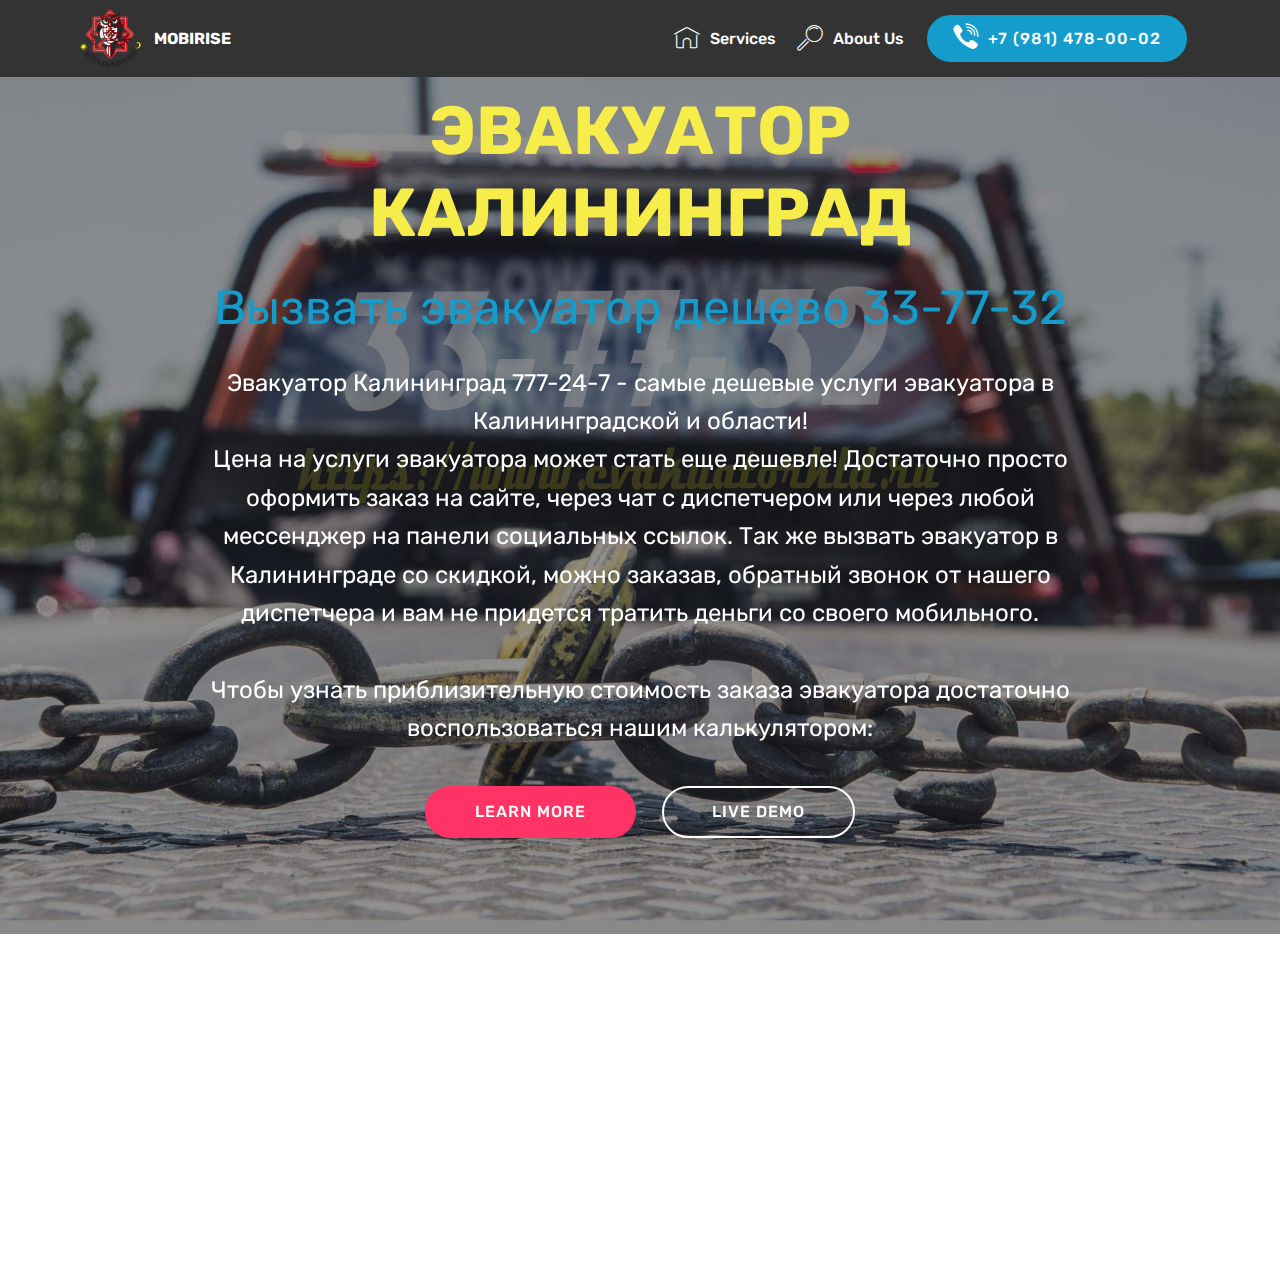
==== commit ec90e9c5: "файлы для сайта" ====
--- a/index.html
+++ b/index.html
@@ -43,7 +43,9 @@
                          <img src="assets/images/logofinal-005-minimal-122x122.png" alt="Mobirise" title="" style="height: 3.8rem;">
                     </a>
                 </span>
-                <span class="navbar-caption-wrap"><a class="navbar-caption text-white display-4" href="https://mobirise.com">ЭВАКУАТОР 24/7</a></span>
+                <span class="navbar-caption-wrap"><a class="navbar-caption text-white display-4" href="https://mobirise.com">
+                        MOBIRISE
+                    </a></span>
             </div>
         </div>
         <div class="collapse navbar-collapse" id="navbarSupportedContent">
@@ -66,7 +68,7 @@
     </nav>
 </section>
 
-<section class="engine"><a href="https://mobirise.info/j">website templates</a></section><section class="cid-qTkA127IK8 mbr-parallax-background" id="header2-1">
+<section class="engine"><a href="https://mobirise.info/z">best website templates</a></section><section class="cid-qTkA127IK8 mbr-parallax-background" id="header2-1">
 
     
 
@@ -82,8 +84,8 @@
 <br>Цена на услуги эвакуатора может стать еще дешевле! Достаточно просто оформить заказ на сайте, через чат с диспетчером или через любой мессенджер на панели социальных ссылок. Так же вызвать эвакуатор в Калининграде со скидкой, можно заказав, обратный звонок от нашего диспетчера и вам не придется тратить деньги со своего мобильного.
 <br>
 <br>Чтобы узнать приблизительную стоимость заказа эвакуатора достаточно воспользоваться нашим калькулятором:</p>
-                <div class="mbr-section-btn"><a class="btn btn-md btn-secondary display-4" href="https://mobirise.com">ПОЗВОНИТЬ ДИСПЕЧЕРУ</a>
-                    <a class="btn btn-md btn-white-outline display-4" href="https://mobirise.com">ОБРАТНЫЙ ЗВОНОК</a></div>
+                <div class="mbr-section-btn"><a class="btn btn-md btn-secondary display-4" href="https://mobirise.com">LEARN MORE</a>
+                    <a class="btn btn-md btn-white-outline display-4" href="https://mobirise.com">LIVE DEMO</a></div>
             </div>
         </div>
     </div>
@@ -101,22 +103,28 @@
             <div class="col-12 col-md-3">
                 <div class="media-wrap">
                     <a href="https://mobirise.com/">
-                        <img src="assets/images/-192x238.png" alt="Mobirise" title="">
+                        <img src="assets/images/logo2.png" alt="Mobirise">
                     </a>
                 </div>
             </div>
             <div class="col-12 col-md-3 mbr-fonts-style display-7">
                 <h5 class="pb-3">
-                    АДРЕСС</h5>
+                    Address
+                </h5>
                 <p class="mbr-text">
-                    ПАНИНА, 2 &nbsp; &nbsp; &nbsp; &nbsp; &nbsp; &nbsp; &nbsp; &nbsp; &nbsp; &nbsp;&nbsp;<br>КАЛИНИНГРАД, 236039</p>
+                    1234 Street Name
+                    <br>City, AA 99999
+                </p>
             </div>
             <div class="col-12 col-md-3 mbr-fonts-style display-7">
                 <h5 class="pb-3">
-                    КОНТАКТЫ</h5>
+                    Contacts
+                </h5>
                 <p class="mbr-text">
                     Email: support@mobirise.com
-                    <br>Phone: +7 (963) 738 77 32 &nbsp; &nbsp; &nbsp; &nbsp;&nbsp;<br>Fax: +7 (4012) 33 77 32</p>
+                    <br>Phone: +1 (0) 000 0000 001
+                    <br>Fax: +1 (0) 000 0000 002
+                </p>
             </div>
             <div class="col-12 col-md-3 mbr-fonts-style display-7">
                 <h5 class="pb-3">
